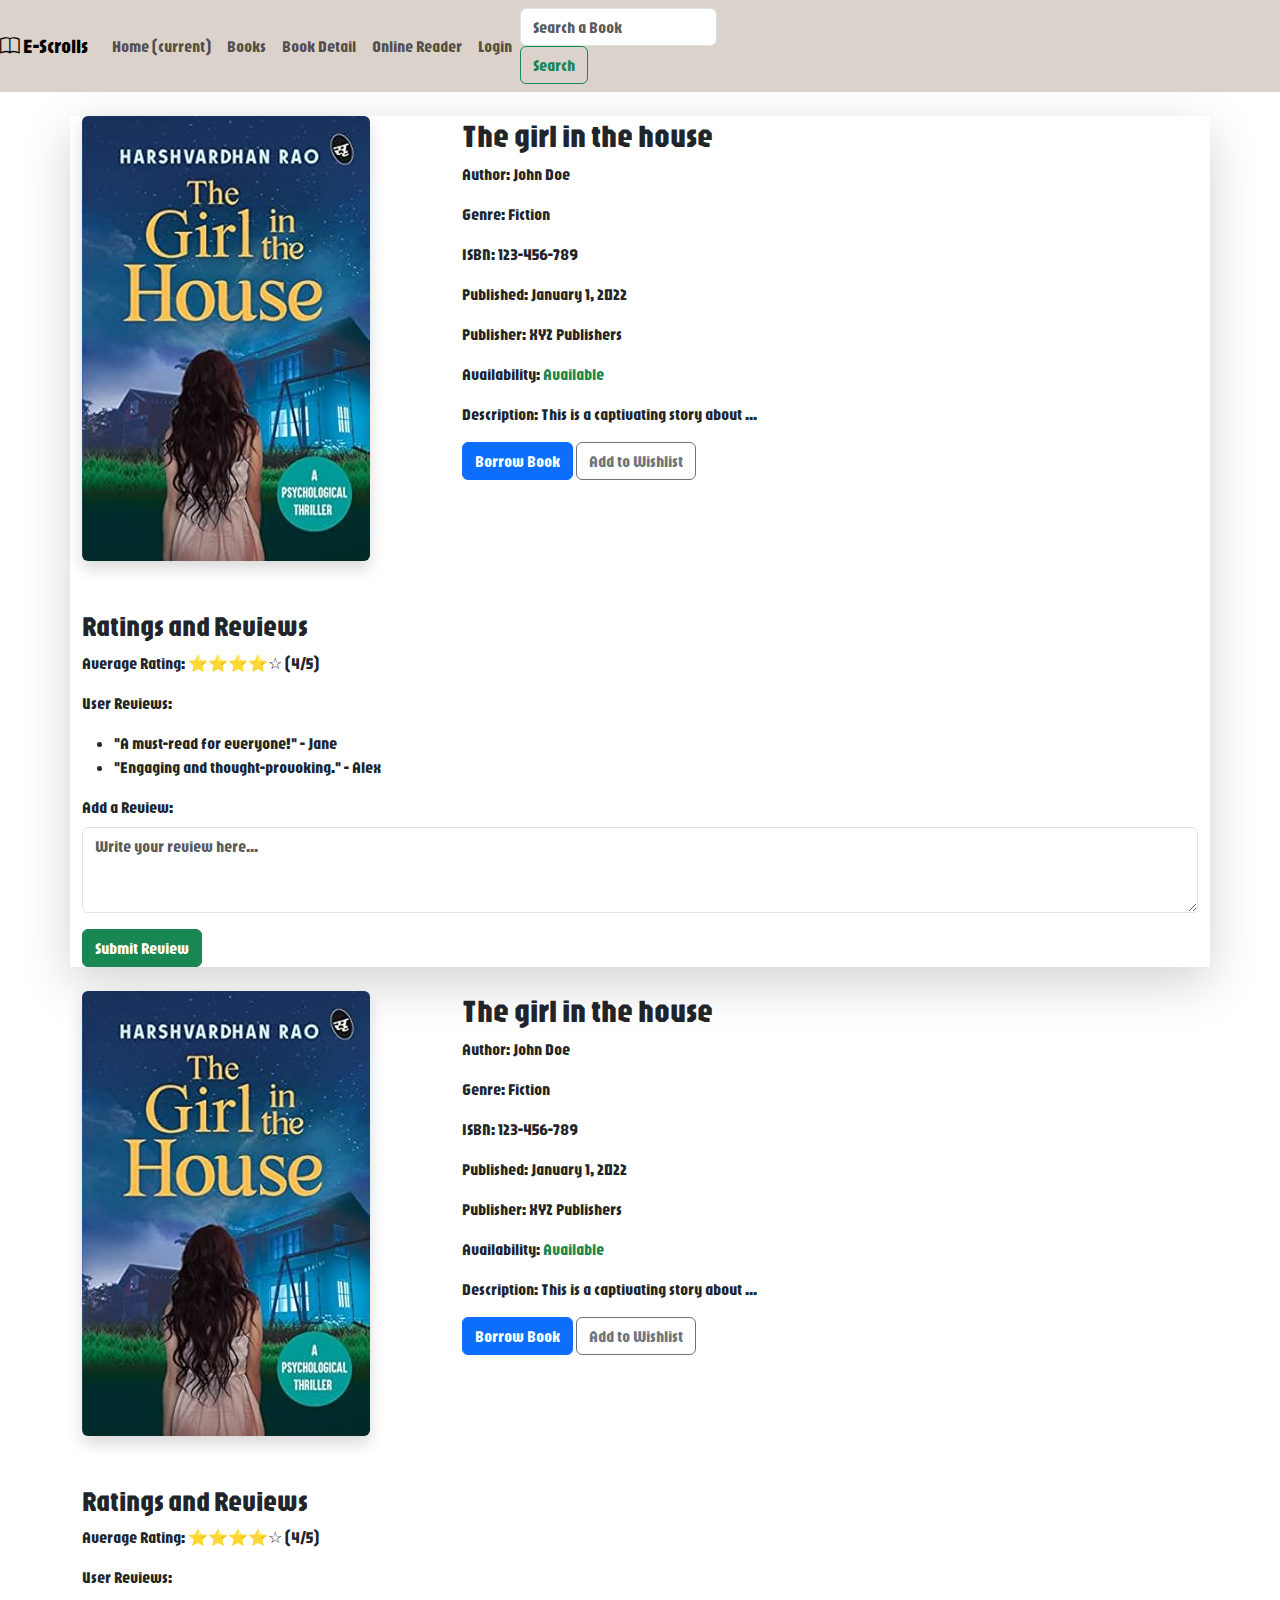
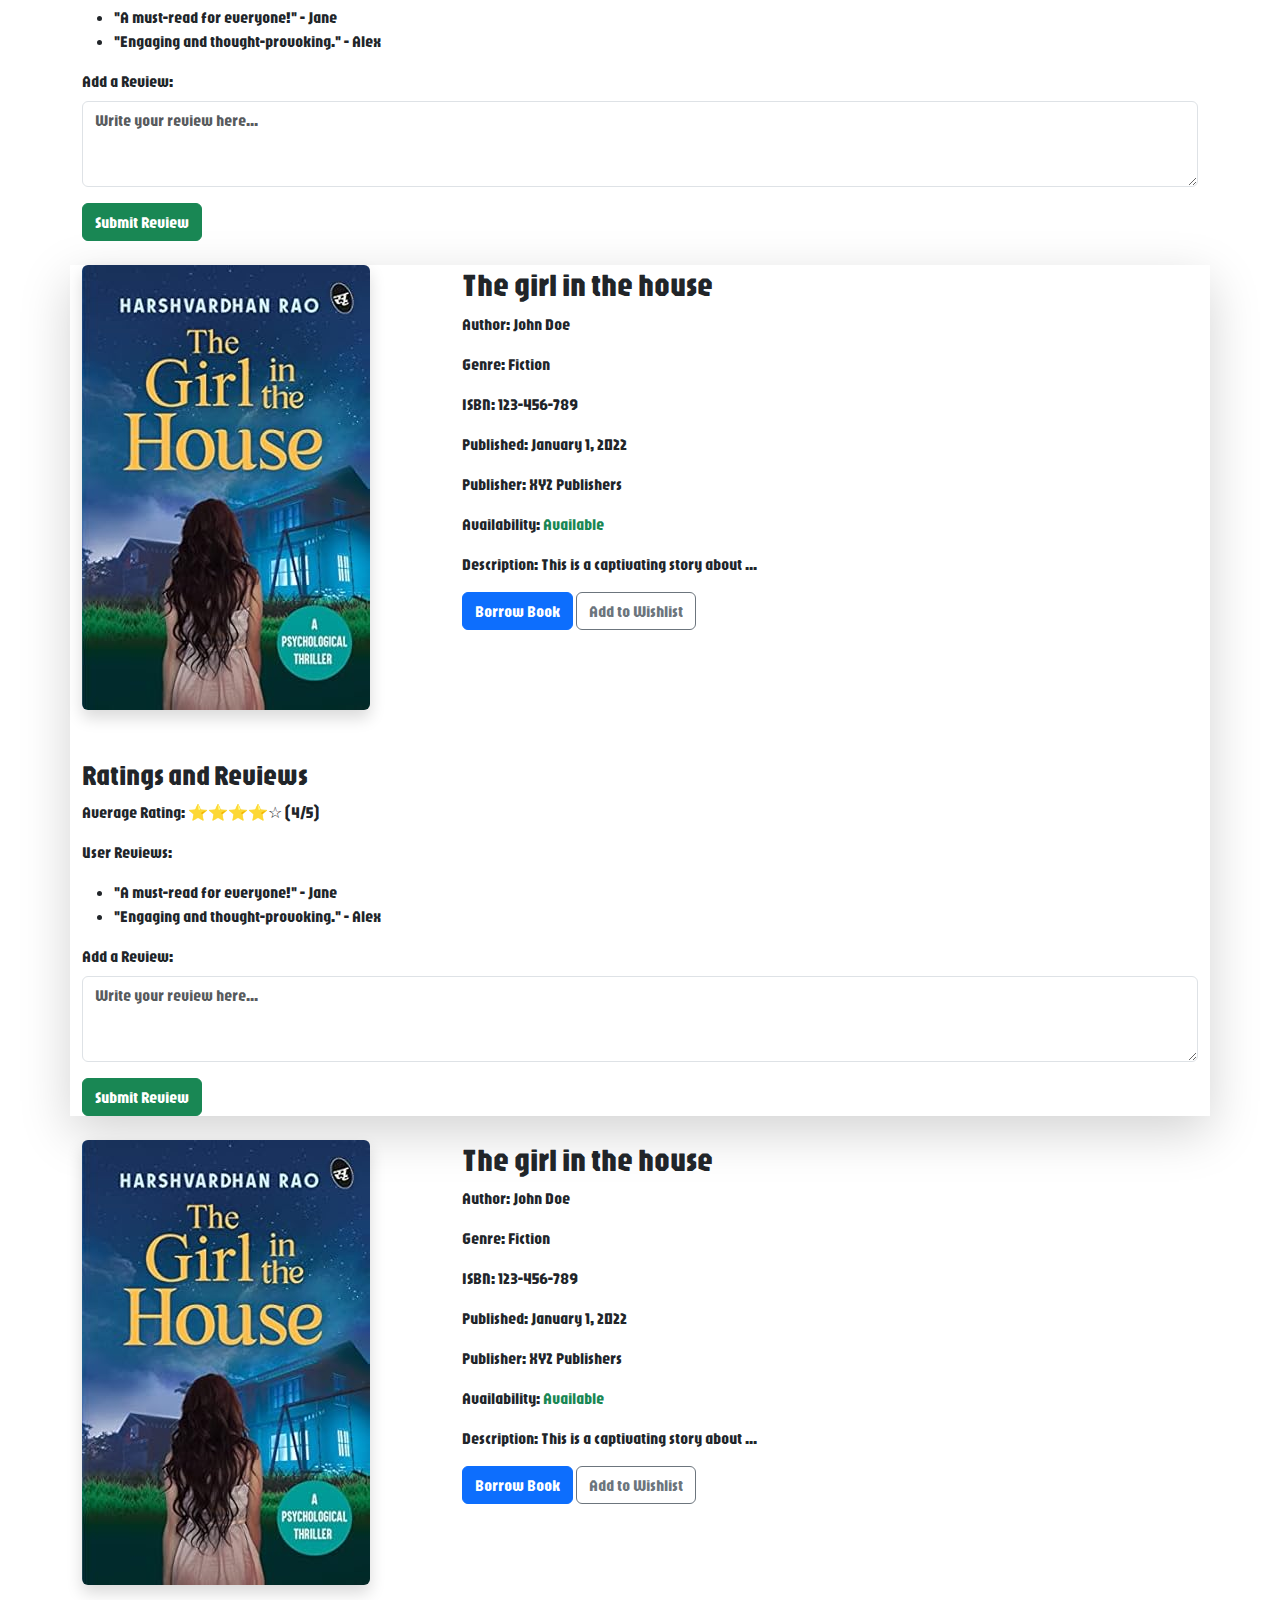
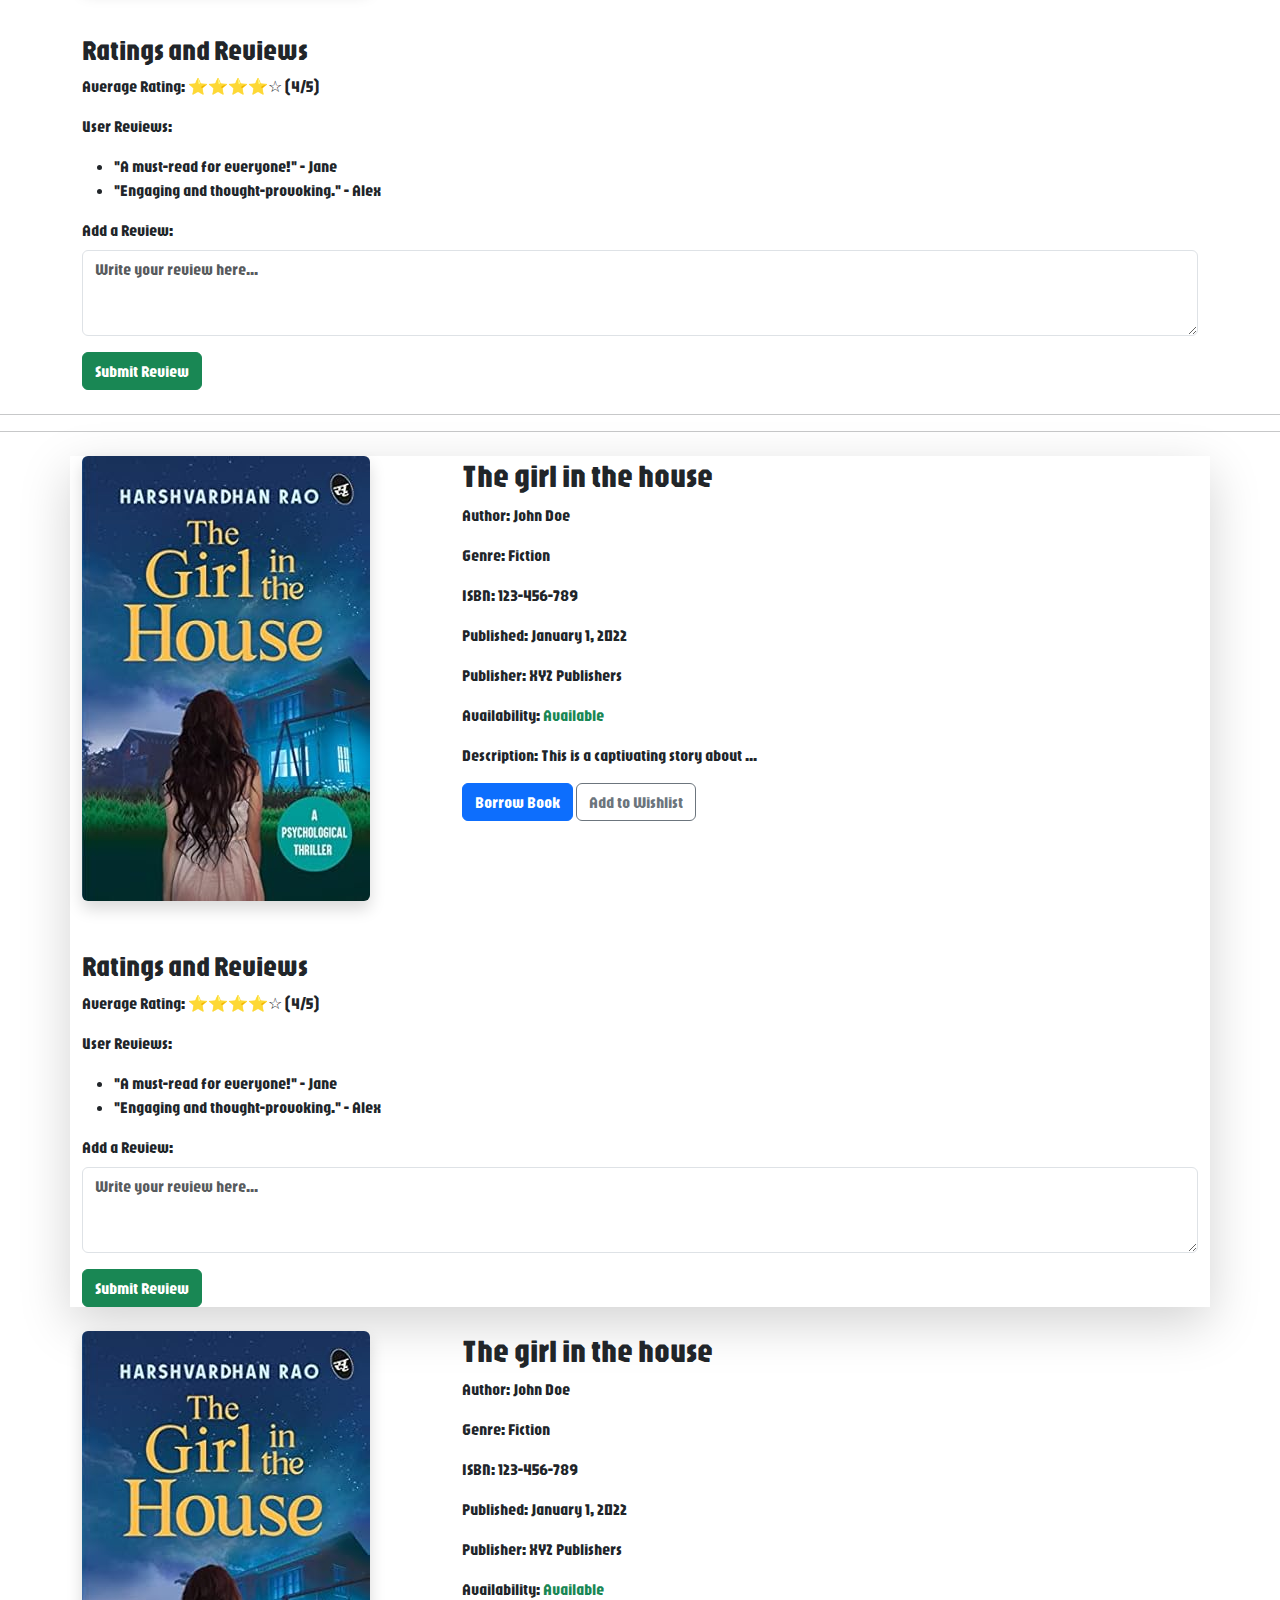
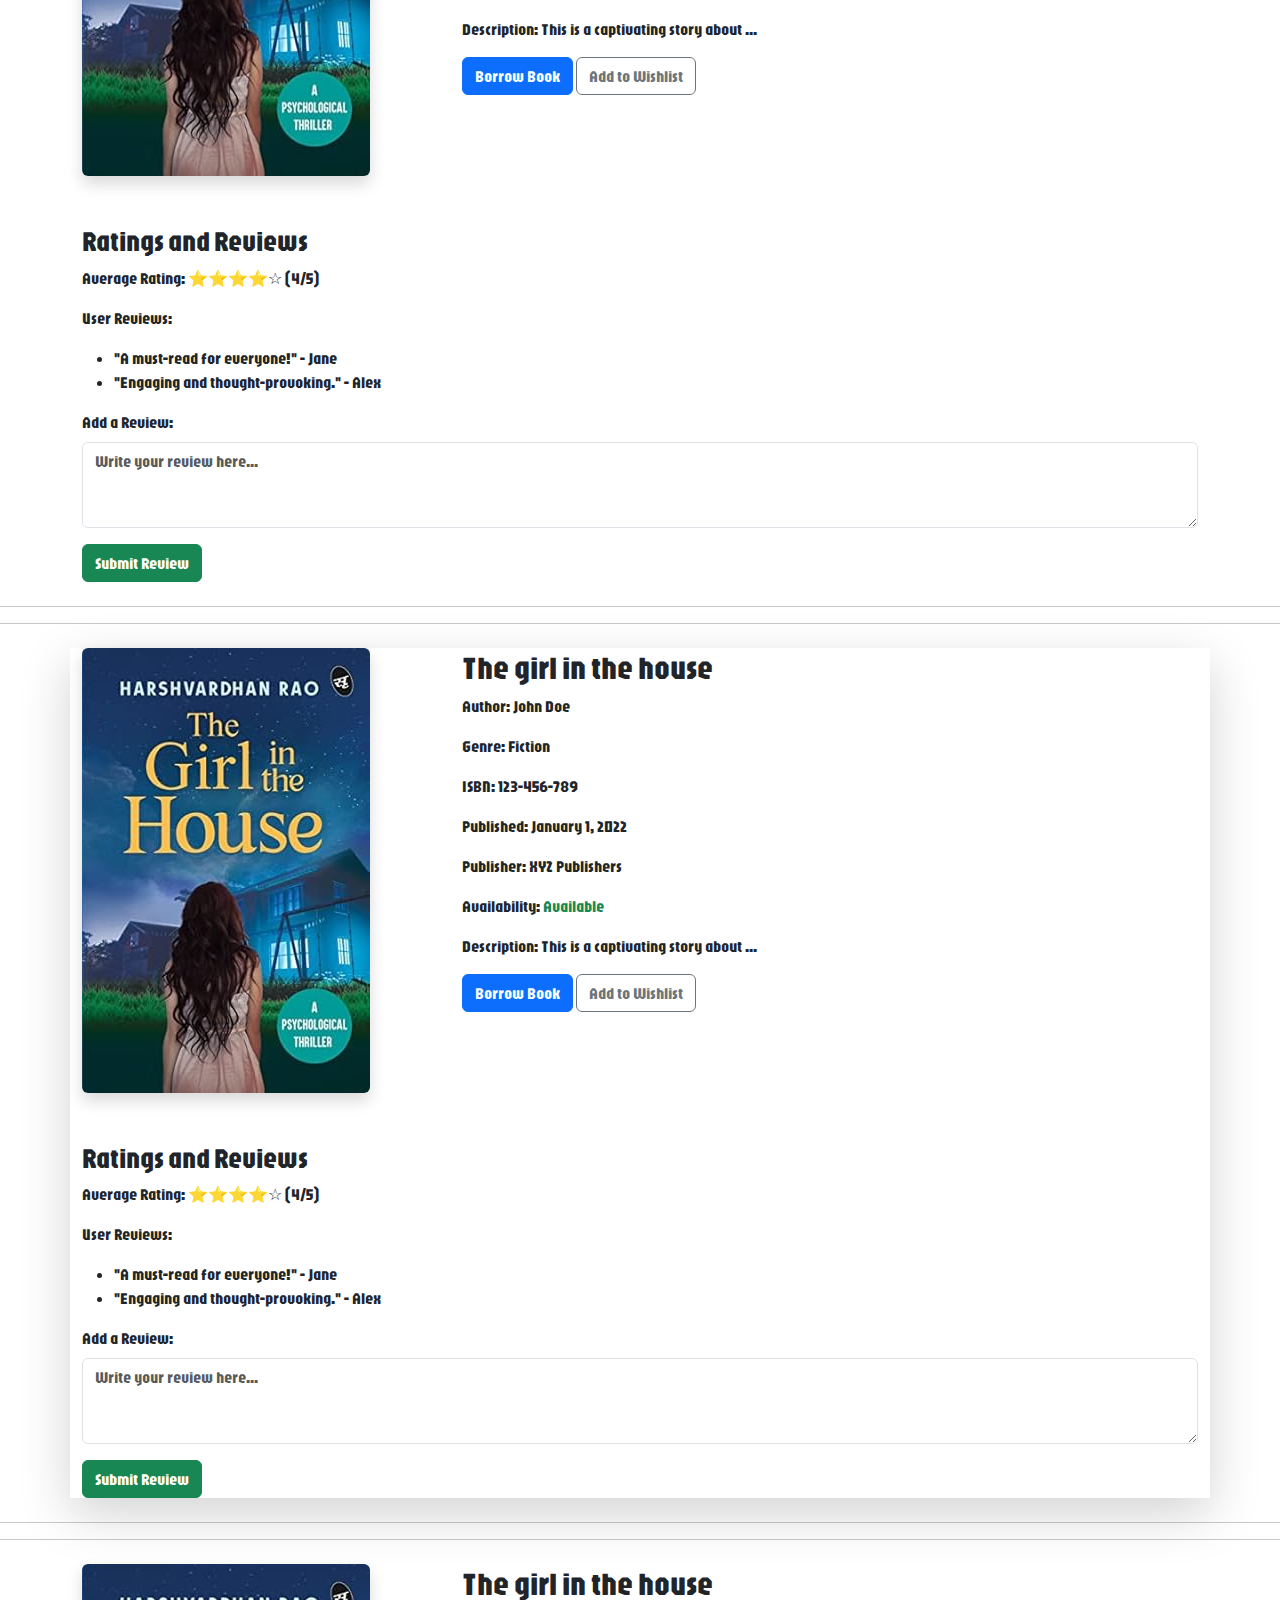
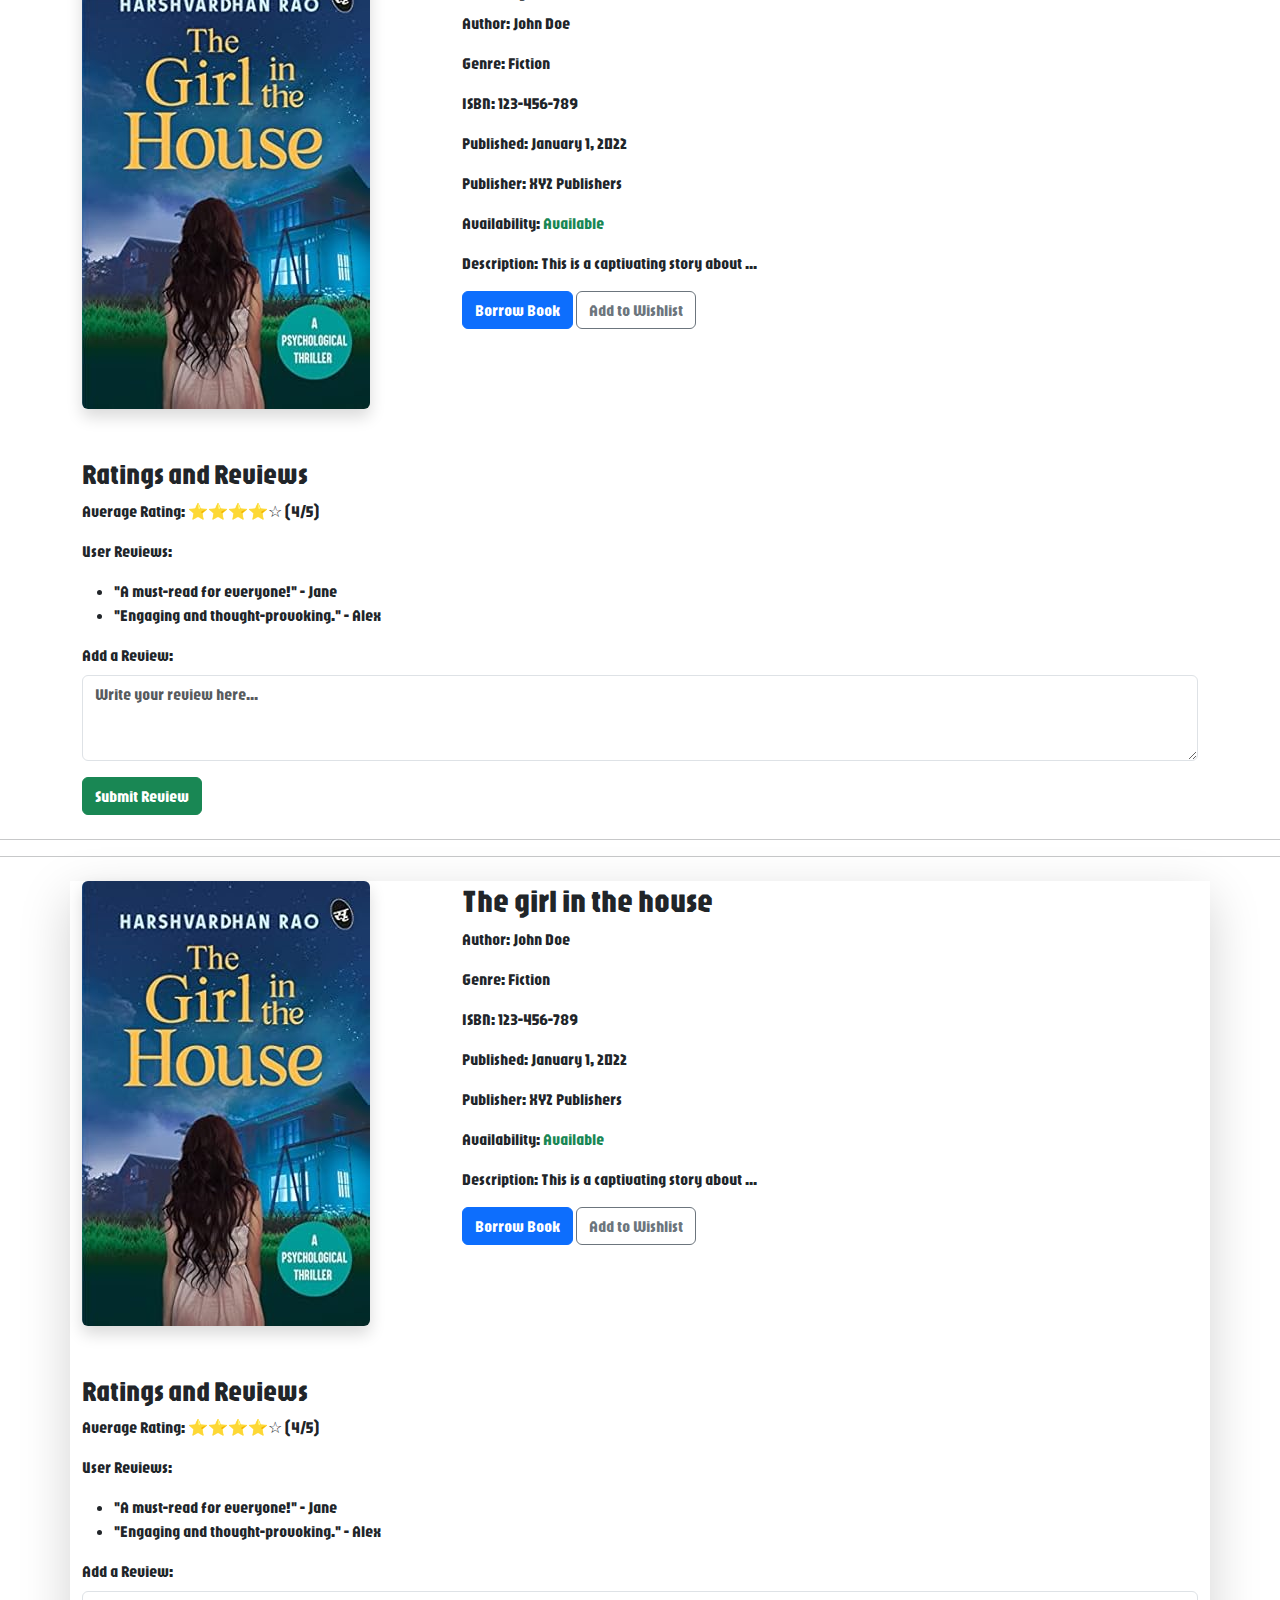
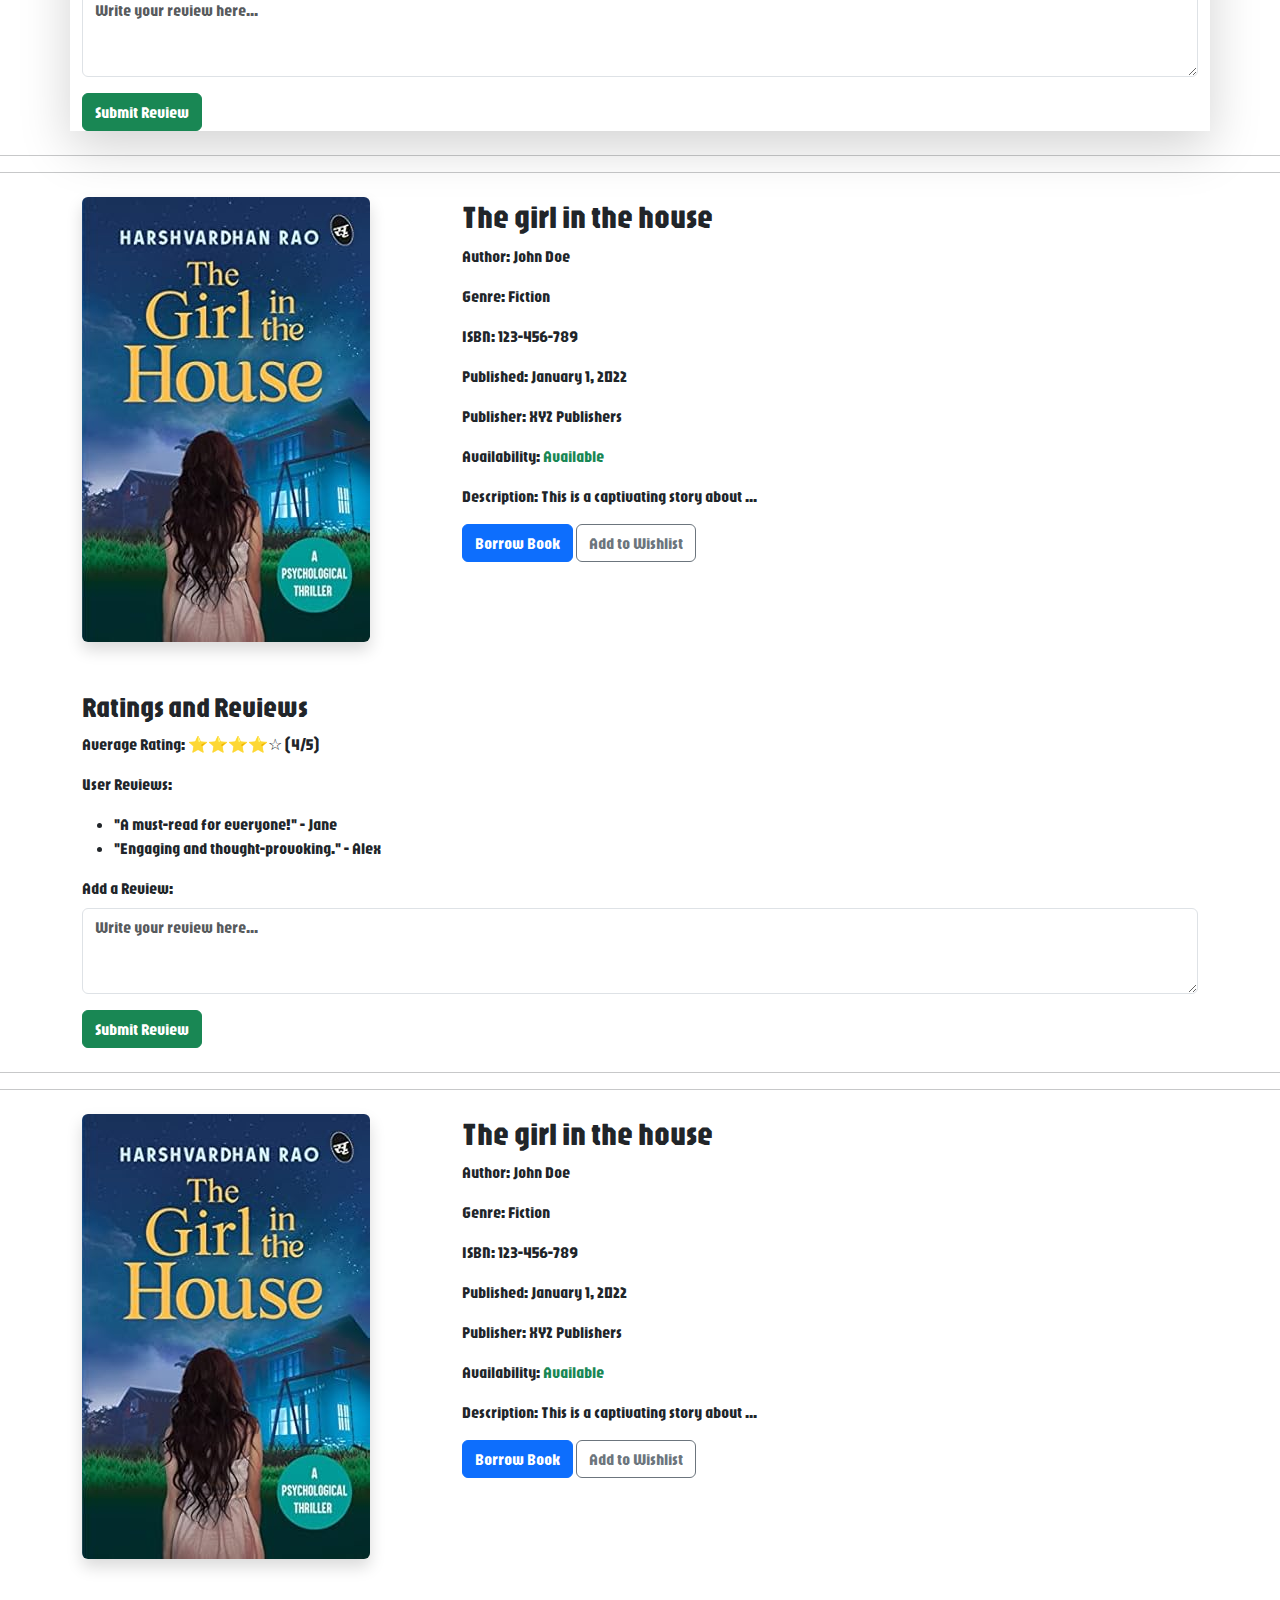
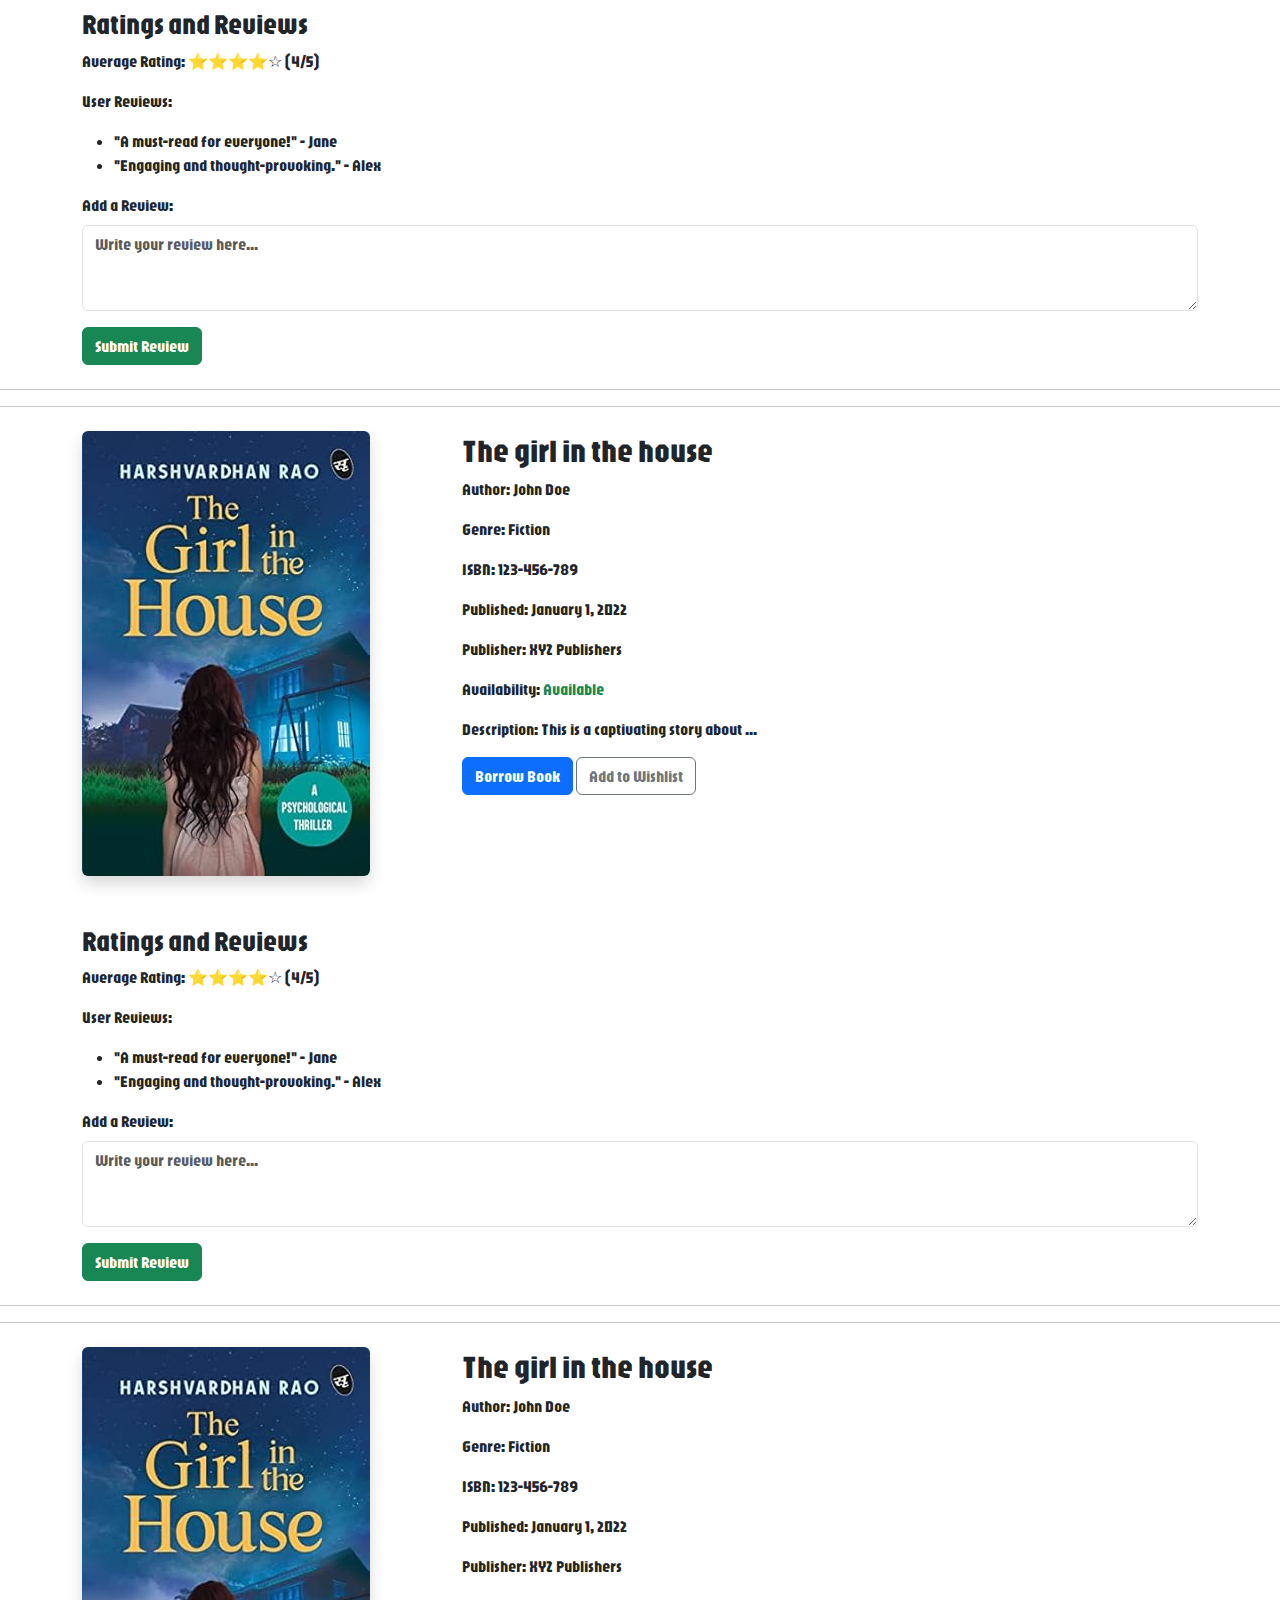
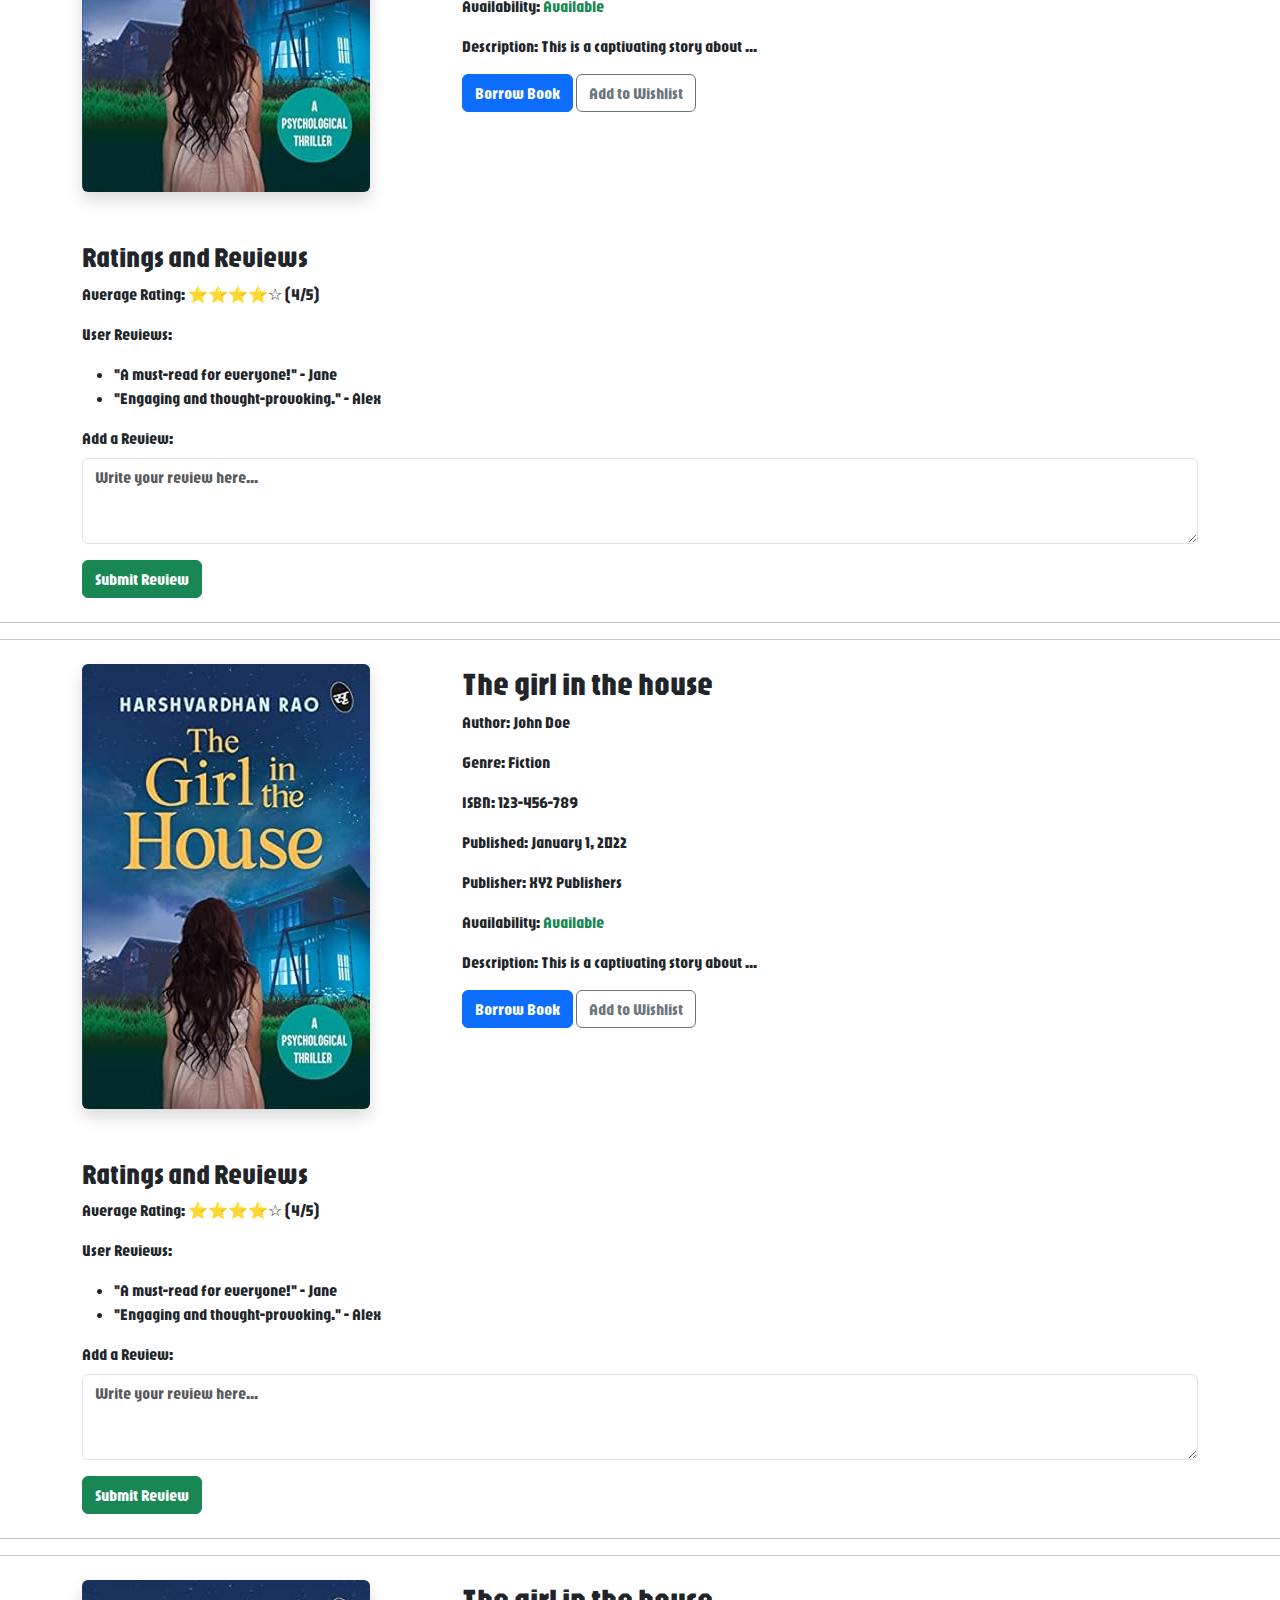
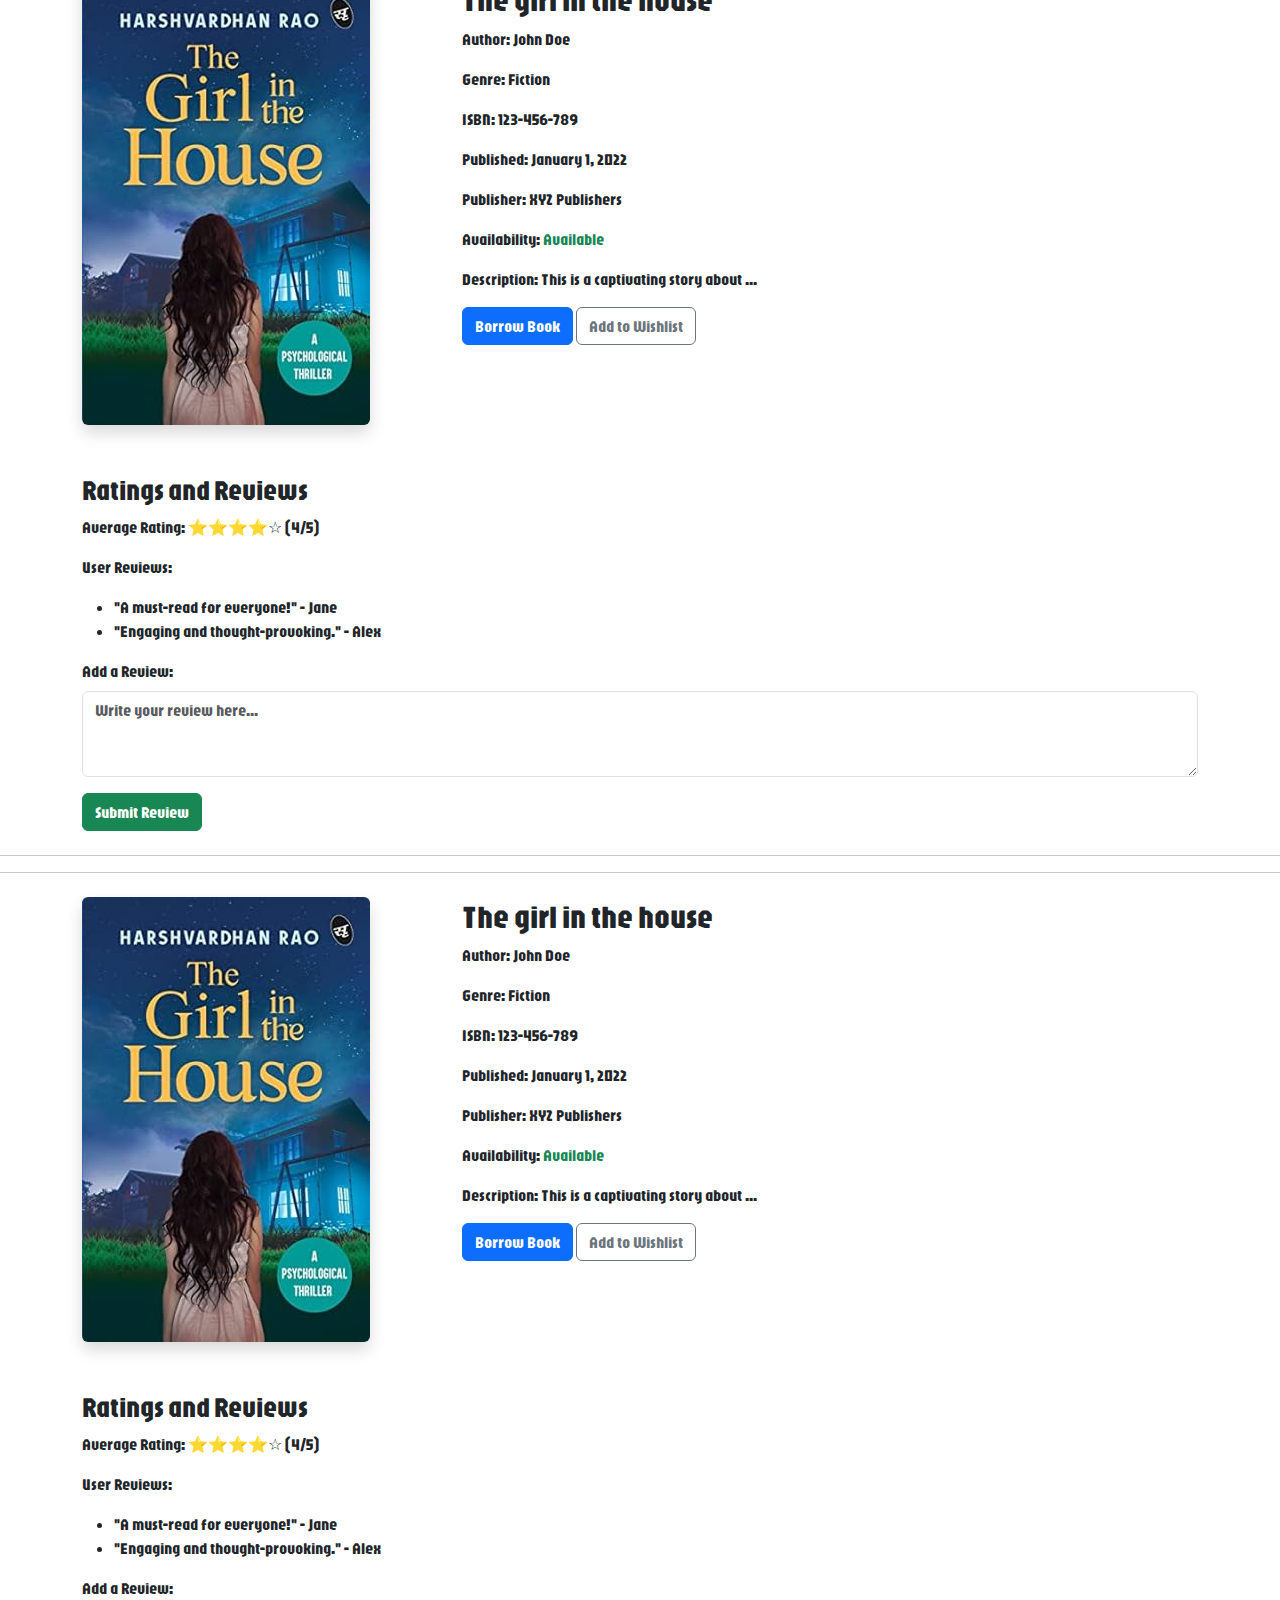
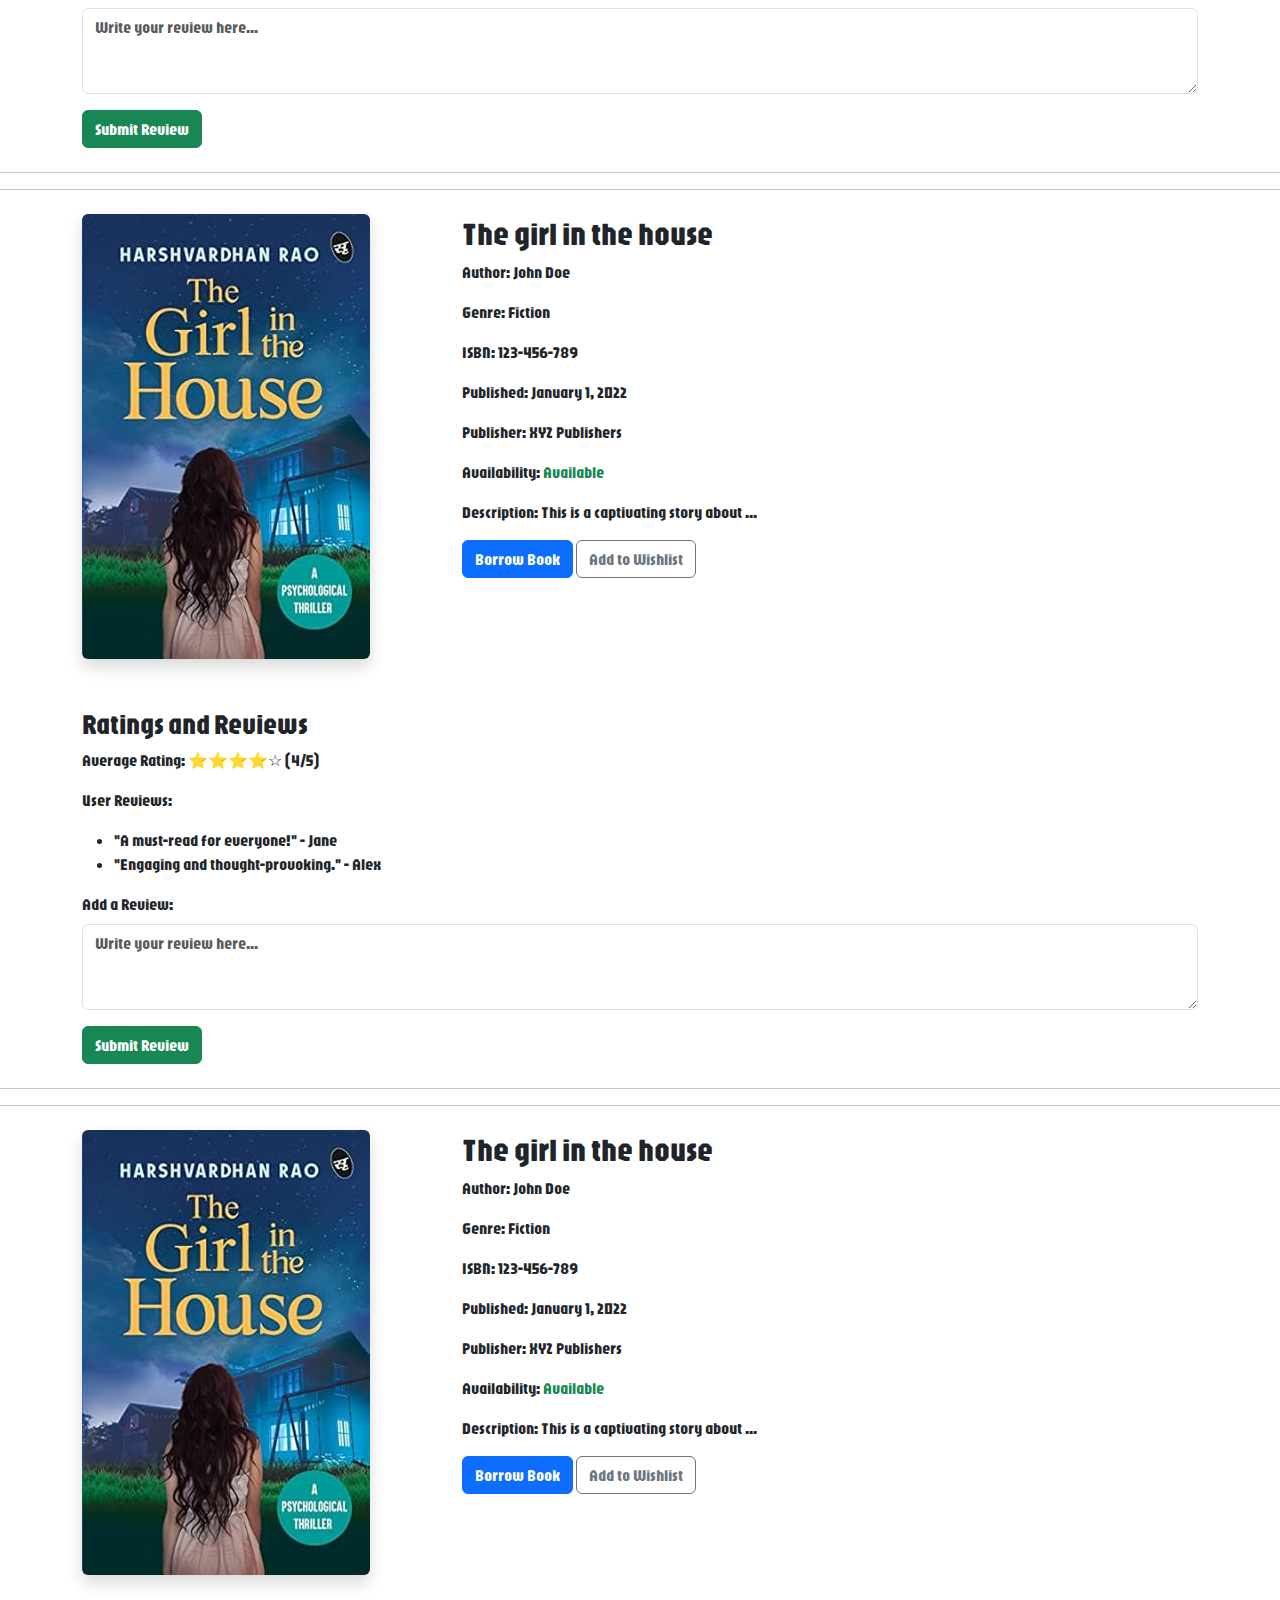
==== bookdetail.html @ 7dae3afc "Add project" ====
<!doctype html>
<html lang="en">

<head>
  <!-- Required meta tags -->
  <meta charset="utf-8">
  <meta name="viewport" content="width=device-width, initial-scale=1, shrink-to-fit=no">

  <!-- Bootstrap CSS -->
  <link href="https://cdn.jsdelivr.net/npm/bootstrap@5.3.3/dist/css/bootstrap.min.css" rel="stylesheet"
    integrity="sha384-QWTKZyjpPEjISv5WaRU9OFeRpok6YctnYmDr5pNlyT2bRjXh0JMhjY6hW+ALEwIH" crossorigin="anonymous">
  <link rel="stylesheet" href="https://cdn.jsdelivr.net/npm/bootstrap@4.1.3/dist/css/bootstrap.min.css"
    integrity="sha384-MCw98/SFnGE8fJT3GXwEOngsV7Zt27NXFoaoApmYm81iuXoPkFOJwJ8ERdknLPMO" crossorigin="anonymous">
  <link rel="stylesheet" href="https://cdn.jsdelivr.net/npm/bootstrap-icons@1.11.3/font/bootstrap-icons.min.css">
  <link rel="stylesheet" href="https://cdnjs.cloudflare.com/ajax/libs/animate.css/4.1.1/animate.min.css" />
  <link rel="stylesheet" href="style.css">

  <link href="https://unpkg.com/aos@2.3.1/dist/aos.css" rel="stylesheet">

  <title>E-Scrolls</title>
  <link rel="icon" type="image/x-icon" href="images/logo.png">
</head>
<style>

</style>

<body>

  <!-- navbar start -->

  <nav class="navbar navbar-expand-lg navbar-light bgclr">
    <a class="navbar-brand animate__animated animate__pulse animate__infinite	infinite" href="index.html"><i
        class="bi bi-book"></i> E-Scrolls</a>
    <button class="navbar-toggler" type="button" data-toggle="collapse" data-target="#navbarSupportedContent"
      aria-controls="navbarSupportedContent" aria-expanded="false" aria-label="Toggle navigation">
      <span class="navbar-toggler-icon"></span>
    </button>

    <div class="collapse navbar-collapse" id="navbarSupportedContent">
      <ul class="navbar-nav mr-auto">
        <li class="nav-item active">
          <a class="nav-link" href="index.html">Home <span class="sr-only">(current)</span></a>
        </li>
        <li class="nav-item">
          <a class="nav-link" href="books.html">Books </a>
        </li>
        <li class="nav-item">
          <a class="nav-link" href="bookdetail.html">Book Detail </a>
        </li>
        <li class="nav-item">
          <a class="nav-link" href="onlinereader.html">Online Reader </a>
        </li>

        <li class="nav-item">
          <a class="nav-link" href="login.html">Login </a>

        </li>


      </ul>
      <form class="form-inline my-2 my-lg-0">
        <input class="form-control mr-sm-2" type="search" placeholder="Search a Book" aria-label="Search">
        <button class="btn btn-outline-success my-2 my-sm-0" type="submit">Search</button>
      </form>
    </div>
  </nav>

  <!-- navbar end -->

    <!-- Book Details Section -->
    <div class="container my-4 shadow-lg">
        <div class="row">
            <!-- Book Cover -->
            <div class="col-md-4">
                <img src="images/book1.jpg" class="img-fluid rounded shadow" alt="Book Cover">
            </div>
            <!-- Book Information -->
            <div class="col-md-8">
                <h2>The girl in the house</h2>
                <p><strong>Author:</strong> John Doe</p>
                <p><strong>Genre:</strong> Fiction</p>
                <p><strong>ISBN:</strong> 123-456-789</p>
                <p><strong>Published:</strong> January 1, 2022</p>
                <p><strong>Publisher:</strong> XYZ Publishers</p>
                <p><strong>Availability:</strong> <span class="text-success">Available</span></p>
                <p><strong>Description:</strong> This is a captivating story about ...</p>

                <!-- Borrow Button -->
                <button class="btn btn-primary">Borrow Book</button>
                <!-- Wishlist Button -->
                <button class="btn btn-outline-secondary">Add to Wishlist</button>
            </div>
        </div>

        <!-- Ratings and Reviews -->
        <div class="mt-5">
            <h3>Ratings and Reviews</h3>
            <div>
                <p><strong>Average Rating:</strong> ⭐⭐⭐⭐☆ (4/5)</p>
                <p><strong>User Reviews:</strong></p>
                <ul>
                    <li>"A must-read for everyone!" - Jane</li>
                    <li>"Engaging and thought-provoking." - Alex</li>
                </ul>
                <!-- Add Review -->
                <form class="mt-3">
                    <div class="mb-3">
                        <label for="review" class="form-label">Add a Review:</label>
                        <textarea class="form-control" id="review" rows="3"
                            placeholder="Write your review here..."></textarea>
                    </div>
                    <button type="submit" class="btn btn-success">Submit Review</button>
                </form>
            </div>
        </div>


    </div>

    
    <!-- Book Details Section -->
    <div class="container my-4">
        <div class="row">
            <!-- Book Cover -->
            <div class="col-md-4">
                <img src="images/book1.jpg" class="img-fluid rounded shadow" alt="Book Cover">
            </div>
            <!-- Book Information -->
            <div class="col-md-8">
                <h2>The girl in the house</h2>
                <p><strong>Author:</strong> John Doe</p>
                <p><strong>Genre:</strong> Fiction</p>
                <p><strong>ISBN:</strong> 123-456-789</p>
                <p><strong>Published:</strong> January 1, 2022</p>
                <p><strong>Publisher:</strong> XYZ Publishers</p>
                <p><strong>Availability:</strong> <span class="text-success">Available</span></p>
                <p><strong>Description:</strong> This is a captivating story about ...</p>

                <!-- Borrow Button -->
                <button class="btn btn-primary">Borrow Book</button>
                <!-- Wishlist Button -->
                <button class="btn btn-outline-secondary">Add to Wishlist</button>
            </div>
        </div>

        <!-- Ratings and Reviews -->
        <div class="mt-5">
            <h3>Ratings and Reviews</h3>
            <div>
                <p><strong>Average Rating:</strong> ⭐⭐⭐⭐☆ (4/5)</p>
                <p><strong>User Reviews:</strong></p>
                <ul>
                    <li>"A must-read for everyone!" - Jane</li>
                    <li>"Engaging and thought-provoking." - Alex</li>
                </ul>
                <!-- Add Review -->
                <form class="mt-3">
                    <div class="mb-3">
                        <label for="review" class="form-label">Add a Review:</label>
                        <textarea class="form-control" id="review" rows="3"
                            placeholder="Write your review here..."></textarea>
                    </div>
                    <button type="submit" class="btn btn-success">Submit Review</button>
                </form>
            </div>
        </div>


    </div>

  
    <!-- Book Details Section -->
    <div class="container my-4 shadow-lg">
        <div class="row">
            <!-- Book Cover -->
            <div class="col-md-4">
                <img src="images/book1.jpg" class="img-fluid rounded shadow" alt="Book Cover">
            </div>
            <!-- Book Information -->
            <div class="col-md-8">
                <h2>The girl in the house</h2>
                <p><strong>Author:</strong> John Doe</p>
                <p><strong>Genre:</strong> Fiction</p>
                <p><strong>ISBN:</strong> 123-456-789</p>
                <p><strong>Published:</strong> January 1, 2022</p>
                <p><strong>Publisher:</strong> XYZ Publishers</p>
                <p><strong>Availability:</strong> <span class="text-success">Available</span></p>
                <p><strong>Description:</strong> This is a captivating story about ...</p>

                <!-- Borrow Button -->
                <button class="btn btn-primary">Borrow Book</button>
                <!-- Wishlist Button -->
                <button class="btn btn-outline-secondary">Add to Wishlist</button>
            </div>
        </div>

        <!-- Ratings and Reviews -->
        <div class="mt-5">
            <h3>Ratings and Reviews</h3>
            <div>
                <p><strong>Average Rating:</strong> ⭐⭐⭐⭐☆ (4/5)</p>
                <p><strong>User Reviews:</strong></p>
                <ul>
                    <li>"A must-read for everyone!" - Jane</li>
                    <li>"Engaging and thought-provoking." - Alex</li>
                </ul>
                <!-- Add Review -->
                <form class="mt-3">
                    <div class="mb-3">
                        <label for="review" class="form-label">Add a Review:</label>
                        <textarea class="form-control" id="review" rows="3"
                            placeholder="Write your review here..."></textarea>
                    </div>
                    <button type="submit" class="btn btn-success">Submit Review</button>
                </form>
            </div>
        </div>


    </div>

 
    <!-- Book Details Section -->
    <div class="container my-4">
        <div class="row">
            <!-- Book Cover -->
            <div class="col-md-4">
                <img src="images/book1.jpg" class="img-fluid rounded shadow" alt="Book Cover">
            </div>
            <!-- Book Information -->
            <div class="col-md-8">
                <h2>The girl in the house</h2>
                <p><strong>Author:</strong> John Doe</p>
                <p><strong>Genre:</strong> Fiction</p>
                <p><strong>ISBN:</strong> 123-456-789</p>
                <p><strong>Published:</strong> January 1, 2022</p>
                <p><strong>Publisher:</strong> XYZ Publishers</p>
                <p><strong>Availability:</strong> <span class="text-success">Available</span></p>
                <p><strong>Description:</strong> This is a captivating story about ...</p>

                <!-- Borrow Button -->
                <button class="btn btn-primary">Borrow Book</button>
                <!-- Wishlist Button -->
                <button class="btn btn-outline-secondary">Add to Wishlist</button>
            </div>
        </div>

        <!-- Ratings and Reviews -->
        <div class="mt-5">
            <h3>Ratings and Reviews</h3>
            <div>
                <p><strong>Average Rating:</strong> ⭐⭐⭐⭐☆ (4/5)</p>
                <p><strong>User Reviews:</strong></p>
                <ul>
                    <li>"A must-read for everyone!" - Jane</li>
                    <li>"Engaging and thought-provoking." - Alex</li>
                </ul>
                <!-- Add Review -->
                <form class="mt-3">
                    <div class="mb-3">
                        <label for="review" class="form-label">Add a Review:</label>
                        <textarea class="form-control" id="review" rows="3"
                            placeholder="Write your review here..."></textarea>
                    </div>
                    <button type="submit" class="btn btn-success">Submit Review</button>
                </form>
            </div>
        </div>


    </div>

    <hr><hr>
    <!-- Book Details Section -->
    <div class="container my-4 shadow-lg">
        <div class="row">
            <!-- Book Cover -->
            <div class="col-md-4">
                <img src="images/book1.jpg" class="img-fluid rounded shadow" alt="Book Cover">
            </div>
            <!-- Book Information -->
            <div class="col-md-8">
                <h2>The girl in the house</h2>
                <p><strong>Author:</strong> John Doe</p>
                <p><strong>Genre:</strong> Fiction</p>
                <p><strong>ISBN:</strong> 123-456-789</p>
                <p><strong>Published:</strong> January 1, 2022</p>
                <p><strong>Publisher:</strong> XYZ Publishers</p>
                <p><strong>Availability:</strong> <span class="text-success">Available</span></p>
                <p><strong>Description:</strong> This is a captivating story about ...</p>

                <!-- Borrow Button -->
                <button class="btn btn-primary">Borrow Book</button>
                <!-- Wishlist Button -->
                <button class="btn btn-outline-secondary">Add to Wishlist</button>
            </div>
        </div>

        <!-- Ratings and Reviews -->
        <div class="mt-5">
            <h3>Ratings and Reviews</h3>
            <div>
                <p><strong>Average Rating:</strong> ⭐⭐⭐⭐☆ (4/5)</p>
                <p><strong>User Reviews:</strong></p>
                <ul>
                    <li>"A must-read for everyone!" - Jane</li>
                    <li>"Engaging and thought-provoking." - Alex</li>
                </ul>
                <!-- Add Review -->
                <form class="mt-3">
                    <div class="mb-3">
                        <label for="review" class="form-label">Add a Review:</label>
                        <textarea class="form-control" id="review" rows="3"
                            placeholder="Write your review here..."></textarea>
                    </div>
                    <button type="submit" class="btn btn-success">Submit Review</button>
                </form>
            </div>
        </div>


    </div>

    
    <!-- Book Details Section -->
    <div class="container my-4">
        <div class="row">
            <!-- Book Cover -->
            <div class="col-md-4">
                <img src="images/book1.jpg" class="img-fluid rounded shadow" alt="Book Cover">
            </div>
            <!-- Book Information -->
            <div class="col-md-8">
                <h2>The girl in the house</h2>
                <p><strong>Author:</strong> John Doe</p>
                <p><strong>Genre:</strong> Fiction</p>
                <p><strong>ISBN:</strong> 123-456-789</p>
                <p><strong>Published:</strong> January 1, 2022</p>
                <p><strong>Publisher:</strong> XYZ Publishers</p>
                <p><strong>Availability:</strong> <span class="text-success">Available</span></p>
                <p><strong>Description:</strong> This is a captivating story about ...</p>

                <!-- Borrow Button -->
                <button class="btn btn-primary">Borrow Book</button>
                <!-- Wishlist Button -->
                <button class="btn btn-outline-secondary">Add to Wishlist</button>
            </div>
        </div>

        <!-- Ratings and Reviews -->
        <div class="mt-5">
            <h3>Ratings and Reviews</h3>
            <div>
                <p><strong>Average Rating:</strong> ⭐⭐⭐⭐☆ (4/5)</p>
                <p><strong>User Reviews:</strong></p>
                <ul>
                    <li>"A must-read for everyone!" - Jane</li>
                    <li>"Engaging and thought-provoking." - Alex</li>
                </ul>
                <!-- Add Review -->
                <form class="mt-3">
                    <div class="mb-3">
                        <label for="review" class="form-label">Add a Review:</label>
                        <textarea class="form-control" id="review" rows="3"
                            placeholder="Write your review here..."></textarea>
                    </div>
                    <button type="submit" class="btn btn-success">Submit Review</button>
                </form>
            </div>
        </div>


    </div>

    <hr><hr>
    <!-- Book Details Section -->
    <div class="container my-4 shadow-lg">
        <div class="row">
            <!-- Book Cover -->
            <div class="col-md-4">
                <img src="images/book1.jpg" class="img-fluid rounded shadow" alt="Book Cover">
            </div>
            <!-- Book Information -->
            <div class="col-md-8">
                <h2>The girl in the house</h2>
                <p><strong>Author:</strong> John Doe</p>
                <p><strong>Genre:</strong> Fiction</p>
                <p><strong>ISBN:</strong> 123-456-789</p>
                <p><strong>Published:</strong> January 1, 2022</p>
                <p><strong>Publisher:</strong> XYZ Publishers</p>
                <p><strong>Availability:</strong> <span class="text-success">Available</span></p>
                <p><strong>Description:</strong> This is a captivating story about ...</p>

                <!-- Borrow Button -->
                <button class="btn btn-primary">Borrow Book</button>
                <!-- Wishlist Button -->
                <button class="btn btn-outline-secondary">Add to Wishlist</button>
            </div>
        </div>

        <!-- Ratings and Reviews -->
        <div class="mt-5">
            <h3>Ratings and Reviews</h3>
            <div>
                <p><strong>Average Rating:</strong> ⭐⭐⭐⭐☆ (4/5)</p>
                <p><strong>User Reviews:</strong></p>
                <ul>
                    <li>"A must-read for everyone!" - Jane</li>
                    <li>"Engaging and thought-provoking." - Alex</li>
                </ul>
                <!-- Add Review -->
                <form class="mt-3">
                    <div class="mb-3">
                        <label for="review" class="form-label">Add a Review:</label>
                        <textarea class="form-control" id="review" rows="3"
                            placeholder="Write your review here..."></textarea>
                    </div>
                    <button type="submit" class="btn btn-success">Submit Review</button>
                </form>
            </div>
        </div>


    </div>

    <hr><hr>
    <!-- Book Details Section -->
    <div class="container my-4">
        <div class="row">
            <!-- Book Cover -->
            <div class="col-md-4">
                <img src="images/book1.jpg" class="img-fluid rounded shadow" alt="Book Cover">
            </div>
            <!-- Book Information -->
            <div class="col-md-8">
                <h2>The girl in the house</h2>
                <p><strong>Author:</strong> John Doe</p>
                <p><strong>Genre:</strong> Fiction</p>
                <p><strong>ISBN:</strong> 123-456-789</p>
                <p><strong>Published:</strong> January 1, 2022</p>
                <p><strong>Publisher:</strong> XYZ Publishers</p>
                <p><strong>Availability:</strong> <span class="text-success">Available</span></p>
                <p><strong>Description:</strong> This is a captivating story about ...</p>

                <!-- Borrow Button -->
                <button class="btn btn-primary">Borrow Book</button>
                <!-- Wishlist Button -->
                <button class="btn btn-outline-secondary">Add to Wishlist</button>
            </div>
        </div>

        <!-- Ratings and Reviews -->
        <div class="mt-5">
            <h3>Ratings and Reviews</h3>
            <div>
                <p><strong>Average Rating:</strong> ⭐⭐⭐⭐☆ (4/5)</p>
                <p><strong>User Reviews:</strong></p>
                <ul>
                    <li>"A must-read for everyone!" - Jane</li>
                    <li>"Engaging and thought-provoking." - Alex</li>
                </ul>
                <!-- Add Review -->
                <form class="mt-3">
                    <div class="mb-3">
                        <label for="review" class="form-label">Add a Review:</label>
                        <textarea class="form-control" id="review" rows="3"
                            placeholder="Write your review here..."></textarea>
                    </div>
                    <button type="submit" class="btn btn-success">Submit Review</button>
                </form>
            </div>
        </div>


    </div>

    <hr><hr>
    <!-- Book Details Section -->
    <div class="container my-4 shadow-lg">
        <div class="row">
            <!-- Book Cover -->
            <div class="col-md-4">
                <img src="images/book1.jpg" class="img-fluid rounded shadow" alt="Book Cover">
            </div>
            <!-- Book Information -->
            <div class="col-md-8">
                <h2>The girl in the house</h2>
                <p><strong>Author:</strong> John Doe</p>
                <p><strong>Genre:</strong> Fiction</p>
                <p><strong>ISBN:</strong> 123-456-789</p>
                <p><strong>Published:</strong> January 1, 2022</p>
                <p><strong>Publisher:</strong> XYZ Publishers</p>
                <p><strong>Availability:</strong> <span class="text-success">Available</span></p>
                <p><strong>Description:</strong> This is a captivating story about ...</p>

                <!-- Borrow Button -->
                <button class="btn btn-primary">Borrow Book</button>
                <!-- Wishlist Button -->
                <button class="btn btn-outline-secondary">Add to Wishlist</button>
            </div>
        </div>

        <!-- Ratings and Reviews -->
        <div class="mt-5">
            <h3>Ratings and Reviews</h3>
            <div>
                <p><strong>Average Rating:</strong> ⭐⭐⭐⭐☆ (4/5)</p>
                <p><strong>User Reviews:</strong></p>
                <ul>
                    <li>"A must-read for everyone!" - Jane</li>
                    <li>"Engaging and thought-provoking." - Alex</li>
                </ul>
                <!-- Add Review -->
                <form class="mt-3">
                    <div class="mb-3">
                        <label for="review" class="form-label">Add a Review:</label>
                        <textarea class="form-control" id="review" rows="3"
                            placeholder="Write your review here..."></textarea>
                    </div>
                    <button type="submit" class="btn btn-success">Submit Review</button>
                </form>
            </div>
        </div>


    </div>

    <hr><hr>
    <!-- Book Details Section -->
    <div class="container my-4">
        <div class="row">
            <!-- Book Cover -->
            <div class="col-md-4">
                <img src="images/book1.jpg" class="img-fluid rounded shadow" alt="Book Cover">
            </div>
            <!-- Book Information -->
            <div class="col-md-8">
                <h2>The girl in the house</h2>
                <p><strong>Author:</strong> John Doe</p>
                <p><strong>Genre:</strong> Fiction</p>
                <p><strong>ISBN:</strong> 123-456-789</p>
                <p><strong>Published:</strong> January 1, 2022</p>
                <p><strong>Publisher:</strong> XYZ Publishers</p>
                <p><strong>Availability:</strong> <span class="text-success">Available</span></p>
                <p><strong>Description:</strong> This is a captivating story about ...</p>

                <!-- Borrow Button -->
                <button class="btn btn-primary">Borrow Book</button>
                <!-- Wishlist Button -->
                <button class="btn btn-outline-secondary">Add to Wishlist</button>
            </div>
        </div>

        <!-- Ratings and Reviews -->
        <div class="mt-5">
            <h3>Ratings and Reviews</h3>
            <div>
                <p><strong>Average Rating:</strong> ⭐⭐⭐⭐☆ (4/5)</p>
                <p><strong>User Reviews:</strong></p>
                <ul>
                    <li>"A must-read for everyone!" - Jane</li>
                    <li>"Engaging and thought-provoking." - Alex</li>
                </ul>
                <!-- Add Review -->
                <form class="mt-3">
                    <div class="mb-3">
                        <label for="review" class="form-label">Add a Review:</label>
                        <textarea class="form-control" id="review" rows="3"
                            placeholder="Write your review here..."></textarea>
                    </div>
                    <button type="submit" class="btn btn-success">Submit Review</button>
                </form>
            </div>
        </div>


    </div>

    <hr><hr>
    <!-- Book Details Section -->
    <div class="container my-4">
        <div class="row">
            <!-- Book Cover -->
            <div class="col-md-4">
                <img src="images/book1.jpg" class="img-fluid rounded shadow" alt="Book Cover">
            </div>
            <!-- Book Information -->
            <div class="col-md-8">
                <h2>The girl in the house</h2>
                <p><strong>Author:</strong> John Doe</p>
                <p><strong>Genre:</strong> Fiction</p>
                <p><strong>ISBN:</strong> 123-456-789</p>
                <p><strong>Published:</strong> January 1, 2022</p>
                <p><strong>Publisher:</strong> XYZ Publishers</p>
                <p><strong>Availability:</strong> <span class="text-success">Available</span></p>
                <p><strong>Description:</strong> This is a captivating story about ...</p>

                <!-- Borrow Button -->
                <button class="btn btn-primary">Borrow Book</button>
                <!-- Wishlist Button -->
                <button class="btn btn-outline-secondary">Add to Wishlist</button>
            </div>
        </div>

        <!-- Ratings and Reviews -->
        <div class="mt-5">
            <h3>Ratings and Reviews</h3>
            <div>
                <p><strong>Average Rating:</strong> ⭐⭐⭐⭐☆ (4/5)</p>
                <p><strong>User Reviews:</strong></p>
                <ul>
                    <li>"A must-read for everyone!" - Jane</li>
                    <li>"Engaging and thought-provoking." - Alex</li>
                </ul>
                <!-- Add Review -->
                <form class="mt-3">
                    <div class="mb-3">
                        <label for="review" class="form-label">Add a Review:</label>
                        <textarea class="form-control" id="review" rows="3"
                            placeholder="Write your review here..."></textarea>
                    </div>
                    <button type="submit" class="btn btn-success">Submit Review</button>
                </form>
            </div>
        </div>


    </div>

    <hr><hr>
    <!-- Book Details Section -->
    <div class="container my-4">
        <div class="row">
            <!-- Book Cover -->
            <div class="col-md-4">
                <img src="images/book1.jpg" class="img-fluid rounded shadow" alt="Book Cover">
            </div>
            <!-- Book Information -->
            <div class="col-md-8">
                <h2>The girl in the house</h2>
                <p><strong>Author:</strong> John Doe</p>
                <p><strong>Genre:</strong> Fiction</p>
                <p><strong>ISBN:</strong> 123-456-789</p>
                <p><strong>Published:</strong> January 1, 2022</p>
                <p><strong>Publisher:</strong> XYZ Publishers</p>
                <p><strong>Availability:</strong> <span class="text-success">Available</span></p>
                <p><strong>Description:</strong> This is a captivating story about ...</p>

                <!-- Borrow Button -->
                <button class="btn btn-primary">Borrow Book</button>
                <!-- Wishlist Button -->
                <button class="btn btn-outline-secondary">Add to Wishlist</button>
            </div>
        </div>

        <!-- Ratings and Reviews -->
        <div class="mt-5">
            <h3>Ratings and Reviews</h3>
            <div>
                <p><strong>Average Rating:</strong> ⭐⭐⭐⭐☆ (4/5)</p>
                <p><strong>User Reviews:</strong></p>
                <ul>
                    <li>"A must-read for everyone!" - Jane</li>
                    <li>"Engaging and thought-provoking." - Alex</li>
                </ul>
                <!-- Add Review -->
                <form class="mt-3">
                    <div class="mb-3">
                        <label for="review" class="form-label">Add a Review:</label>
                        <textarea class="form-control" id="review" rows="3"
                            placeholder="Write your review here..."></textarea>
                    </div>
                    <button type="submit" class="btn btn-success">Submit Review</button>
                </form>
            </div>
        </div>


    </div>

    <hr><hr>
    <!-- Book Details Section -->
    <div class="container my-4">
        <div class="row">
            <!-- Book Cover -->
            <div class="col-md-4">
                <img src="images/book1.jpg" class="img-fluid rounded shadow" alt="Book Cover">
            </div>
            <!-- Book Information -->
            <div class="col-md-8">
                <h2>The girl in the house</h2>
                <p><strong>Author:</strong> John Doe</p>
                <p><strong>Genre:</strong> Fiction</p>
                <p><strong>ISBN:</strong> 123-456-789</p>
                <p><strong>Published:</strong> January 1, 2022</p>
                <p><strong>Publisher:</strong> XYZ Publishers</p>
                <p><strong>Availability:</strong> <span class="text-success">Available</span></p>
                <p><strong>Description:</strong> This is a captivating story about ...</p>

                <!-- Borrow Button -->
                <button class="btn btn-primary">Borrow Book</button>
                <!-- Wishlist Button -->
                <button class="btn btn-outline-secondary">Add to Wishlist</button>
            </div>
        </div>

        <!-- Ratings and Reviews -->
        <div class="mt-5">
            <h3>Ratings and Reviews</h3>
            <div>
                <p><strong>Average Rating:</strong> ⭐⭐⭐⭐☆ (4/5)</p>
                <p><strong>User Reviews:</strong></p>
                <ul>
                    <li>"A must-read for everyone!" - Jane</li>
                    <li>"Engaging and thought-provoking." - Alex</li>
                </ul>
                <!-- Add Review -->
                <form class="mt-3">
                    <div class="mb-3">
                        <label for="review" class="form-label">Add a Review:</label>
                        <textarea class="form-control" id="review" rows="3"
                            placeholder="Write your review here..."></textarea>
                    </div>
                    <button type="submit" class="btn btn-success">Submit Review</button>
                </form>
            </div>
        </div>


    </div>

    <hr><hr>
    <!-- Book Details Section -->
    <div class="container my-4">
        <div class="row">
            <!-- Book Cover -->
            <div class="col-md-4">
                <img src="images/book1.jpg" class="img-fluid rounded shadow" alt="Book Cover">
            </div>
            <!-- Book Information -->
            <div class="col-md-8">
                <h2>The girl in the house</h2>
                <p><strong>Author:</strong> John Doe</p>
                <p><strong>Genre:</strong> Fiction</p>
                <p><strong>ISBN:</strong> 123-456-789</p>
                <p><strong>Published:</strong> January 1, 2022</p>
                <p><strong>Publisher:</strong> XYZ Publishers</p>
                <p><strong>Availability:</strong> <span class="text-success">Available</span></p>
                <p><strong>Description:</strong> This is a captivating story about ...</p>

                <!-- Borrow Button -->
                <button class="btn btn-primary">Borrow Book</button>
                <!-- Wishlist Button -->
                <button class="btn btn-outline-secondary">Add to Wishlist</button>
            </div>
        </div>

        <!-- Ratings and Reviews -->
        <div class="mt-5">
            <h3>Ratings and Reviews</h3>
            <div>
                <p><strong>Average Rating:</strong> ⭐⭐⭐⭐☆ (4/5)</p>
                <p><strong>User Reviews:</strong></p>
                <ul>
                    <li>"A must-read for everyone!" - Jane</li>
                    <li>"Engaging and thought-provoking." - Alex</li>
                </ul>
                <!-- Add Review -->
                <form class="mt-3">
                    <div class="mb-3">
                        <label for="review" class="form-label">Add a Review:</label>
                        <textarea class="form-control" id="review" rows="3"
                            placeholder="Write your review here..."></textarea>
                    </div>
                    <button type="submit" class="btn btn-success">Submit Review</button>
                </form>
            </div>
        </div>


    </div>

    <hr><hr>
    <!-- Book Details Section -->
    <div class="container my-4">
        <div class="row">
            <!-- Book Cover -->
            <div class="col-md-4">
                <img src="images/book1.jpg" class="img-fluid rounded shadow" alt="Book Cover">
            </div>
            <!-- Book Information -->
            <div class="col-md-8">
                <h2>The girl in the house</h2>
                <p><strong>Author:</strong> John Doe</p>
                <p><strong>Genre:</strong> Fiction</p>
                <p><strong>ISBN:</strong> 123-456-789</p>
                <p><strong>Published:</strong> January 1, 2022</p>
                <p><strong>Publisher:</strong> XYZ Publishers</p>
                <p><strong>Availability:</strong> <span class="text-success">Available</span></p>
                <p><strong>Description:</strong> This is a captivating story about ...</p>

                <!-- Borrow Button -->
                <button class="btn btn-primary">Borrow Book</button>
                <!-- Wishlist Button -->
                <button class="btn btn-outline-secondary">Add to Wishlist</button>
            </div>
        </div>

        <!-- Ratings and Reviews -->
        <div class="mt-5">
            <h3>Ratings and Reviews</h3>
            <div>
                <p><strong>Average Rating:</strong> ⭐⭐⭐⭐☆ (4/5)</p>
                <p><strong>User Reviews:</strong></p>
                <ul>
                    <li>"A must-read for everyone!" - Jane</li>
                    <li>"Engaging and thought-provoking." - Alex</li>
                </ul>
                <!-- Add Review -->
                <form class="mt-3">
                    <div class="mb-3">
                        <label for="review" class="form-label">Add a Review:</label>
                        <textarea class="form-control" id="review" rows="3"
                            placeholder="Write your review here..."></textarea>
                    </div>
                    <button type="submit" class="btn btn-success">Submit Review</button>
                </form>
            </div>
        </div>


    </div>

    <hr><hr>
    <!-- Book Details Section -->
    <div class="container my-4">
        <div class="row">
            <!-- Book Cover -->
            <div class="col-md-4">
                <img src="images/book1.jpg" class="img-fluid rounded shadow" alt="Book Cover">
            </div>
            <!-- Book Information -->
            <div class="col-md-8">
                <h2>The girl in the house</h2>
                <p><strong>Author:</strong> John Doe</p>
                <p><strong>Genre:</strong> Fiction</p>
                <p><strong>ISBN:</strong> 123-456-789</p>
                <p><strong>Published:</strong> January 1, 2022</p>
                <p><strong>Publisher:</strong> XYZ Publishers</p>
                <p><strong>Availability:</strong> <span class="text-success">Available</span></p>
                <p><strong>Description:</strong> This is a captivating story about ...</p>

                <!-- Borrow Button -->
                <button class="btn btn-primary">Borrow Book</button>
                <!-- Wishlist Button -->
                <button class="btn btn-outline-secondary">Add to Wishlist</button>
            </div>
        </div>

        <!-- Ratings and Reviews -->
        <div class="mt-5">
            <h3>Ratings and Reviews</h3>
            <div>
                <p><strong>Average Rating:</strong> ⭐⭐⭐⭐☆ (4/5)</p>
                <p><strong>User Reviews:</strong></p>
                <ul>
                    <li>"A must-read for everyone!" - Jane</li>
                    <li>"Engaging and thought-provoking." - Alex</li>
                </ul>
                <!-- Add Review -->
                <form class="mt-3">
                    <div class="mb-3">
                        <label for="review" class="form-label">Add a Review:</label>
                        <textarea class="form-control" id="review" rows="3"
                            placeholder="Write your review here..."></textarea>
                    </div>
                    <button type="submit" class="btn btn-success">Submit Review</button>
                </form>
            </div>
        </div>


    </div>

    <hr><hr>
    <!-- Book Details Section -->
    <div class="container my-4">
        <div class="row">
            <!-- Book Cover -->
            <div class="col-md-4">
                <img src="images/book1.jpg" class="img-fluid rounded shadow" alt="Book Cover">
            </div>
            <!-- Book Information -->
            <div class="col-md-8">
                <h2>The girl in the house</h2>
                <p><strong>Author:</strong> John Doe</p>
                <p><strong>Genre:</strong> Fiction</p>
                <p><strong>ISBN:</strong> 123-456-789</p>
                <p><strong>Published:</strong> January 1, 2022</p>
                <p><strong>Publisher:</strong> XYZ Publishers</p>
                <p><strong>Availability:</strong> <span class="text-success">Available</span></p>
                <p><strong>Description:</strong> This is a captivating story about ...</p>

                <!-- Borrow Button -->
                <button class="btn btn-primary">Borrow Book</button>
                <!-- Wishlist Button -->
                <button class="btn btn-outline-secondary">Add to Wishlist</button>
            </div>
        </div>

        <!-- Ratings and Reviews -->
        <div class="mt-5">
            <h3>Ratings and Reviews</h3>
            <div>
                <p><strong>Average Rating:</strong> ⭐⭐⭐⭐☆ (4/5)</p>
                <p><strong>User Reviews:</strong></p>
                <ul>
                    <li>"A must-read for everyone!" - Jane</li>
                    <li>"Engaging and thought-provoking." - Alex</li>
                </ul>
                <!-- Add Review -->
                <form class="mt-3">
                    <div class="mb-3">
                        <label for="review" class="form-label">Add a Review:</label>
                        <textarea class="form-control" id="review" rows="3"
                            placeholder="Write your review here..."></textarea>
                    </div>
                    <button type="submit" class="btn btn-success">Submit Review</button>
                </form>
            </div>
        </div>


    </div>

    <hr><hr>
    <!-- Book Details Section -->
    <div class="container my-4">
        <div class="row">
            <!-- Book Cover -->
            <div class="col-md-4">
                <img src="images/book1.jpg" class="img-fluid rounded shadow" alt="Book Cover">
            </div>
            <!-- Book Information -->
            <div class="col-md-8">
                <h2>The girl in the house</h2>
                <p><strong>Author:</strong> John Doe</p>
                <p><strong>Genre:</strong> Fiction</p>
                <p><strong>ISBN:</strong> 123-456-789</p>
                <p><strong>Published:</strong> January 1, 2022</p>
                <p><strong>Publisher:</strong> XYZ Publishers</p>
                <p><strong>Availability:</strong> <span class="text-success">Available</span></p>
                <p><strong>Description:</strong> This is a captivating story about ...</p>

                <!-- Borrow Button -->
                <button class="btn btn-primary">Borrow Book</button>
                <!-- Wishlist Button -->
                <button class="btn btn-outline-secondary">Add to Wishlist</button>
            </div>
        </div>

        <!-- Ratings and Reviews -->
        <div class="mt-5">
            <h3>Ratings and Reviews</h3>
            <div>
                <p><strong>Average Rating:</strong> ⭐⭐⭐⭐☆ (4/5)</p>
                <p><strong>User Reviews:</strong></p>
                <ul>
                    <li>"A must-read for everyone!" - Jane</li>
                    <li>"Engaging and thought-provoking." - Alex</li>
                </ul>
                <!-- Add Review -->
                <form class="mt-3">
                    <div class="mb-3">
                        <label for="review" class="form-label">Add a Review:</label>
                        <textarea class="form-control" id="review" rows="3"
                            placeholder="Write your review here..."></textarea>
                    </div>
                    <button type="submit" class="btn btn-success">Submit Review</button>
                </form>
            </div>
        </div>


    </div>

    <hr><hr>
    <!-- Book Details Section -->
    <div class="container my-4">
        <div class="row">
            <!-- Book Cover -->
            <div class="col-md-4">
                <img src="images/book1.jpg" class="img-fluid rounded shadow" alt="Book Cover">
            </div>
            <!-- Book Information -->
            <div class="col-md-8">
                <h2>The girl in the house</h2>
                <p><strong>Author:</strong> John Doe</p>
                <p><strong>Genre:</strong> Fiction</p>
                <p><strong>ISBN:</strong> 123-456-789</p>
                <p><strong>Published:</strong> January 1, 2022</p>
                <p><strong>Publisher:</strong> XYZ Publishers</p>
                <p><strong>Availability:</strong> <span class="text-success">Available</span></p>
                <p><strong>Description:</strong> This is a captivating story about ...</p>

                <!-- Borrow Button -->
                <button class="btn btn-primary">Borrow Book</button>
                <!-- Wishlist Button -->
                <button class="btn btn-outline-secondary">Add to Wishlist</button>
            </div>
        </div>

        <!-- Ratings and Reviews -->
        <div class="mt-5">
            <h3>Ratings and Reviews</h3>
            <div>
                <p><strong>Average Rating:</strong> ⭐⭐⭐⭐☆ (4/5)</p>
                <p><strong>User Reviews:</strong></p>
                <ul>
                    <li>"A must-read for everyone!" - Jane</li>
                    <li>"Engaging and thought-provoking." - Alex</li>
                </ul>
                <!-- Add Review -->
                <form class="mt-3">
                    <div class="mb-3">
                        <label for="review" class="form-label">Add a Review:</label>
                        <textarea class="form-control" id="review" rows="3"
                            placeholder="Write your review here..."></textarea>
                    </div>
                    <button type="submit" class="btn btn-success">Submit Review</button>
                </form>
            </div>
        </div>


    </div>

    <hr><hr>
    <!-- Book Details Section -->
    <div class="container my-4">
        <div class="row">
            <!-- Book Cover -->
            <div class="col-md-4">
                <img src="images/book1.jpg" class="img-fluid rounded shadow" alt="Book Cover">
            </div>
            <!-- Book Information -->
            <div class="col-md-8">
                <h2>The girl in the house</h2>
                <p><strong>Author:</strong> John Doe</p>
                <p><strong>Genre:</strong> Fiction</p>
                <p><strong>ISBN:</strong> 123-456-789</p>
                <p><strong>Published:</strong> January 1, 2022</p>
                <p><strong>Publisher:</strong> XYZ Publishers</p>
                <p><strong>Availability:</strong> <span class="text-success">Available</span></p>
                <p><strong>Description:</strong> This is a captivating story about ...</p>

                <!-- Borrow Button -->
                <button class="btn btn-primary">Borrow Book</button>
                <!-- Wishlist Button -->
                <button class="btn btn-outline-secondary">Add to Wishlist</button>
            </div>
        </div>

        <!-- Ratings and Reviews -->
        <div class="mt-5">
            <h3>Ratings and Reviews</h3>
            <div>
                <p><strong>Average Rating:</strong> ⭐⭐⭐⭐☆ (4/5)</p>
                <p><strong>User Reviews:</strong></p>
                <ul>
                    <li>"A must-read for everyone!" - Jane</li>
                    <li>"Engaging and thought-provoking." - Alex</li>
                </ul>
                <!-- Add Review -->
                <form class="mt-3">
                    <div class="mb-3">
                        <label for="review" class="form-label">Add a Review:</label>
                        <textarea class="form-control" id="review" rows="3"
                            placeholder="Write your review here..."></textarea>
                    </div>
                    <button type="submit" class="btn btn-success">Submit Review</button>
                </form>
            </div>
        </div>


    </div>

    <hr><hr>
    <!-- Book Details Section -->
    <div class="container my-4">
        <div class="row">
            <!-- Book Cover -->
            <div class="col-md-4">
                <img src="images/book1.jpg" class="img-fluid rounded shadow" alt="Book Cover">
            </div>
            <!-- Book Information -->
            <div class="col-md-8">
                <h2>The girl in the house</h2>
                <p><strong>Author:</strong> John Doe</p>
                <p><strong>Genre:</strong> Fiction</p>
                <p><strong>ISBN:</strong> 123-456-789</p>
                <p><strong>Published:</strong> January 1, 2022</p>
                <p><strong>Publisher:</strong> XYZ Publishers</p>
                <p><strong>Availability:</strong> <span class="text-success">Available</span></p>
                <p><strong>Description:</strong> This is a captivating story about ...</p>

                <!-- Borrow Button -->
                <button class="btn btn-primary">Borrow Book</button>
                <!-- Wishlist Button -->
                <button class="btn btn-outline-secondary">Add to Wishlist</button>
            </div>
        </div>

        <!-- Ratings and Reviews -->
        <div class="mt-5">
            <h3>Ratings and Reviews</h3>
            <div>
                <p><strong>Average Rating:</strong> ⭐⭐⭐⭐☆ (4/5)</p>
                <p><strong>User Reviews:</strong></p>
                <ul>
                    <li>"A must-read for everyone!" - Jane</li>
                    <li>"Engaging and thought-provoking." - Alex</li>
                </ul>
                <!-- Add Review -->
                <form class="mt-3">
                    <div class="mb-3">
                        <label for="review" class="form-label">Add a Review:</label>
                        <textarea class="form-control" id="review" rows="3"
                            placeholder="Write your review here..."></textarea>
                    </div>
                    <button type="submit" class="btn btn-success">Submit Review</button>
                </form>
            </div>
        </div>


    </div>

    <hr><hr>
    <!-- Book Details Section -->
    <div class="container my-4">
        <div class="row">
            <!-- Book Cover -->
            <div class="col-md-4">
                <img src="images/book1.jpg" class="img-fluid rounded shadow" alt="Book Cover">
            </div>
            <!-- Book Information -->
            <div class="col-md-8">
                <h2>The girl in the house</h2>
                <p><strong>Author:</strong> John Doe</p>
                <p><strong>Genre:</strong> Fiction</p>
                <p><strong>ISBN:</strong> 123-456-789</p>
                <p><strong>Published:</strong> January 1, 2022</p>
                <p><strong>Publisher:</strong> XYZ Publishers</p>
                <p><strong>Availability:</strong> <span class="text-success">Available</span></p>
                <p><strong>Description:</strong> This is a captivating story about ...</p>

                <!-- Borrow Button -->
                <button class="btn btn-primary">Borrow Book</button>
                <!-- Wishlist Button -->
                <button class="btn btn-outline-secondary">Add to Wishlist</button>
            </div>
        </div>

        <!-- Ratings and Reviews -->
        <div class="mt-5">
            <h3>Ratings and Reviews</h3>
            <div>
                <p><strong>Average Rating:</strong> ⭐⭐⭐⭐☆ (4/5)</p>
                <p><strong>User Reviews:</strong></p>
                <ul>
                    <li>"A must-read for everyone!" - Jane</li>
                    <li>"Engaging and thought-provoking." - Alex</li>
                </ul>
                <!-- Add Review -->
                <form class="mt-3">
                    <div class="mb-3">
                        <label for="review" class="form-label">Add a Review:</label>
                        <textarea class="form-control" id="review" rows="3"
                            placeholder="Write your review here..."></textarea>
                    </div>
                    <button type="submit" class="btn btn-success">Submit Review</button>
                </form>
            </div>
        </div>


    </div>

    <hr><hr>
    <!-- Book Details Section -->
    <div class="container my-4">
        <div class="row">
            <!-- Book Cover -->
            <div class="col-md-4">
                <img src="images/book1.jpg" class="img-fluid rounded shadow" alt="Book Cover">
            </div>
            <!-- Book Information -->
            <div class="col-md-8">
                <h2>The girl in the house</h2>
                <p><strong>Author:</strong> John Doe</p>
                <p><strong>Genre:</strong> Fiction</p>
                <p><strong>ISBN:</strong> 123-456-789</p>
                <p><strong>Published:</strong> January 1, 2022</p>
                <p><strong>Publisher:</strong> XYZ Publishers</p>
                <p><strong>Availability:</strong> <span class="text-success">Available</span></p>
                <p><strong>Description:</strong> This is a captivating story about ...</p>

                <!-- Borrow Button -->
                <button class="btn btn-primary">Borrow Book</button>
                <!-- Wishlist Button -->
                <button class="btn btn-outline-secondary">Add to Wishlist</button>
            </div>
        </div>

        <!-- Ratings and Reviews -->
        <div class="mt-5">
            <h3>Ratings and Reviews</h3>
            <div>
                <p><strong>Average Rating:</strong> ⭐⭐⭐⭐☆ (4/5)</p>
                <p><strong>User Reviews:</strong></p>
                <ul>
                    <li>"A must-read for everyone!" - Jane</li>
                    <li>"Engaging and thought-provoking." - Alex</li>
                </ul>
                <!-- Add Review -->
                <form class="mt-3">
                    <div class="mb-3">
                        <label for="review" class="form-label">Add a Review:</label>
                        <textarea class="form-control" id="review" rows="3"
                            placeholder="Write your review here..."></textarea>
                    </div>
                    <button type="submit" class="btn btn-success">Submit Review</button>
                </form>
            </div>
        </div>


    </div>

    <hr><hr>
    <!-- Book Details Section -->
    <div class="container my-4">
        <div class="row">
            <!-- Book Cover -->
            <div class="col-md-4">
                <img src="images/book1.jpg" class="img-fluid rounded shadow" alt="Book Cover">
            </div>
            <!-- Book Information -->
            <div class="col-md-8">
                <h2>The girl in the house</h2>
                <p><strong>Author:</strong> John Doe</p>
                <p><strong>Genre:</strong> Fiction</p>
                <p><strong>ISBN:</strong> 123-456-789</p>
                <p><strong>Published:</strong> January 1, 2022</p>
                <p><strong>Publisher:</strong> XYZ Publishers</p>
                <p><strong>Availability:</strong> <span class="text-success">Available</span></p>
                <p><strong>Description:</strong> This is a captivating story about ...</p>

                <!-- Borrow Button -->
                <button class="btn btn-primary">Borrow Book</button>
                <!-- Wishlist Button -->
                <button class="btn btn-outline-secondary">Add to Wishlist</button>
            </div>
        </div>

        <!-- Ratings and Reviews -->
        <div class="mt-5">
            <h3>Ratings and Reviews</h3>
            <div>
                <p><strong>Average Rating:</strong> ⭐⭐⭐⭐☆ (4/5)</p>
                <p><strong>User Reviews:</strong></p>
                <ul>
                    <li>"A must-read for everyone!" - Jane</li>
                    <li>"Engaging and thought-provoking." - Alex</li>
                </ul>
                <!-- Add Review -->
                <form class="mt-3">
                    <div class="mb-3">
                        <label for="review" class="form-label">Add a Review:</label>
                        <textarea class="form-control" id="review" rows="3"
                            placeholder="Write your review here..."></textarea>
                    </div>
                    <button type="submit" class="btn btn-success">Submit Review</button>
                </form>
            </div>
        </div>


    </div>

    <hr><hr>
    <!-- Book Details Section -->
    <div class="container my-4">
        <div class="row">
            <!-- Book Cover -->
            <div class="col-md-4">
                <img src="images/book1.jpg" class="img-fluid rounded shadow" alt="Book Cover">
            </div>
            <!-- Book Information -->
            <div class="col-md-8">
                <h2>The girl in the house</h2>
                <p><strong>Author:</strong> John Doe</p>
                <p><strong>Genre:</strong> Fiction</p>
                <p><strong>ISBN:</strong> 123-456-789</p>
                <p><strong>Published:</strong> January 1, 2022</p>
                <p><strong>Publisher:</strong> XYZ Publishers</p>
                <p><strong>Availability:</strong> <span class="text-success">Available</span></p>
                <p><strong>Description:</strong> This is a captivating story about ...</p>

                <!-- Borrow Button -->
                <button class="btn btn-primary">Borrow Book</button>
                <!-- Wishlist Button -->
                <button class="btn btn-outline-secondary">Add to Wishlist</button>
            </div>
        </div>

        <!-- Ratings and Reviews -->
        <div class="mt-5">
            <h3>Ratings and Reviews</h3>
            <div>
                <p><strong>Average Rating:</strong> ⭐⭐⭐⭐☆ (4/5)</p>
                <p><strong>User Reviews:</strong></p>
                <ul>
                    <li>"A must-read for everyone!" - Jane</li>
                    <li>"Engaging and thought-provoking." - Alex</li>
                </ul>
                <!-- Add Review -->
                <form class="mt-3">
                    <div class="mb-3">
                        <label for="review" class="form-label">Add a Review:</label>
                        <textarea class="form-control" id="review" rows="3"
                            placeholder="Write your review here..."></textarea>
                    </div>
                    <button type="submit" class="btn btn-success">Submit Review</button>
                </form>
            </div>
        </div>


    </div>

    <hr><hr>
    <!-- Book Details Section -->
    <div class="container my-4">
        <div class="row">
            <!-- Book Cover -->
            <div class="col-md-4">
                <img src="images/book1.jpg" class="img-fluid rounded shadow" alt="Book Cover">
            </div>
            <!-- Book Information -->
            <div class="col-md-8">
                <h2>The girl in the house</h2>
                <p><strong>Author:</strong> John Doe</p>
                <p><strong>Genre:</strong> Fiction</p>
                <p><strong>ISBN:</strong> 123-456-789</p>
                <p><strong>Published:</strong> January 1, 2022</p>
                <p><strong>Publisher:</strong> XYZ Publishers</p>
                <p><strong>Availability:</strong> <span class="text-success">Available</span></p>
                <p><strong>Description:</strong> This is a captivating story about ...</p>

                <!-- Borrow Button -->
                <button class="btn btn-primary">Borrow Book</button>
                <!-- Wishlist Button -->
                <button class="btn btn-outline-secondary">Add to Wishlist</button>
            </div>
        </div>

        <!-- Ratings and Reviews -->
        <div class="mt-5">
            <h3>Ratings and Reviews</h3>
            <div>
                <p><strong>Average Rating:</strong> ⭐⭐⭐⭐☆ (4/5)</p>
                <p><strong>User Reviews:</strong></p>
                <ul>
                    <li>"A must-read for everyone!" - Jane</li>
                    <li>"Engaging and thought-provoking." - Alex</li>
                </ul>
                <!-- Add Review -->
                <form class="mt-3">
                    <div class="mb-3">
                        <label for="review" class="form-label">Add a Review:</label>
                        <textarea class="form-control" id="review" rows="3"
                            placeholder="Write your review here..."></textarea>
                    </div>
                    <button type="submit" class="btn btn-success">Submit Review</button>
                </form>
            </div>
        </div>


    </div>

    <hr><hr>
    <!-- Book Details Section -->
    <div class="container my-4">
        <div class="row">
            <!-- Book Cover -->
            <div class="col-md-4">
                <img src="images/book1.jpg" class="img-fluid rounded shadow" alt="Book Cover">
            </div>
            <!-- Book Information -->
            <div class="col-md-8">
                <h2>The girl in the house</h2>
                <p><strong>Author:</strong> John Doe</p>
                <p><strong>Genre:</strong> Fiction</p>
                <p><strong>ISBN:</strong> 123-456-789</p>
                <p><strong>Published:</strong> January 1, 2022</p>
                <p><strong>Publisher:</strong> XYZ Publishers</p>
                <p><strong>Availability:</strong> <span class="text-success">Available</span></p>
                <p><strong>Description:</strong> This is a captivating story about ...</p>

                <!-- Borrow Button -->
                <button class="btn btn-primary">Borrow Book</button>
                <!-- Wishlist Button -->
                <button class="btn btn-outline-secondary">Add to Wishlist</button>
            </div>
        </div>

        <!-- Ratings and Reviews -->
        <div class="mt-5">
            <h3>Ratings and Reviews</h3>
            <div>
                <p><strong>Average Rating:</strong> ⭐⭐⭐⭐☆ (4/5)</p>
                <p><strong>User Reviews:</strong></p>
                <ul>
                    <li>"A must-read for everyone!" - Jane</li>
                    <li>"Engaging and thought-provoking." - Alex</li>
                </ul>
                <!-- Add Review -->
                <form class="mt-3">
                    <div class="mb-3">
                        <label for="review" class="form-label">Add a Review:</label>
                        <textarea class="form-control" id="review" rows="3"
                            placeholder="Write your review here..."></textarea>
                    </div>
                    <button type="submit" class="btn btn-success">Submit Review</button>
                </form>
            </div>
        </div>


    </div>

    <hr><hr>
    <!-- Book Details Section -->
    <div class="container my-4">
        <div class="row">
            <!-- Book Cover -->
            <div class="col-md-4">
                <img src="images/book1.jpg" class="img-fluid rounded shadow" alt="Book Cover">
            </div>
            <!-- Book Information -->
            <div class="col-md-8">
                <h2>The girl in the house</h2>
                <p><strong>Author:</strong> John Doe</p>
                <p><strong>Genre:</strong> Fiction</p>
                <p><strong>ISBN:</strong> 123-456-789</p>
                <p><strong>Published:</strong> January 1, 2022</p>
                <p><strong>Publisher:</strong> XYZ Publishers</p>
                <p><strong>Availability:</strong> <span class="text-success">Available</span></p>
                <p><strong>Description:</strong> This is a captivating story about ...</p>

                <!-- Borrow Button -->
                <button class="btn btn-primary">Borrow Book</button>
                <!-- Wishlist Button -->
                <button class="btn btn-outline-secondary">Add to Wishlist</button>
            </div>
        </div>

        <!-- Ratings and Reviews -->
        <div class="mt-5">
            <h3>Ratings and Reviews</h3>
            <div>
                <p><strong>Average Rating:</strong> ⭐⭐⭐⭐☆ (4/5)</p>
                <p><strong>User Reviews:</strong></p>
                <ul>
                    <li>"A must-read for everyone!" - Jane</li>
                    <li>"Engaging and thought-provoking." - Alex</li>
                </ul>
                <!-- Add Review -->
                <form class="mt-3">
                    <div class="mb-3">
                        <label for="review" class="form-label">Add a Review:</label>
                        <textarea class="form-control" id="review" rows="3"
                            placeholder="Write your review here..."></textarea>
                    </div>
                    <button type="submit" class="btn btn-success">Submit Review</button>
                </form>
            </div>
        </div>


    </div>

    <hr><hr>
    <!-- Book Details Section -->
    <div class="container my-4">
        <div class="row">
            <!-- Book Cover -->
            <div class="col-md-4">
                <img src="images/book1.jpg" class="img-fluid rounded shadow" alt="Book Cover">
            </div>
            <!-- Book Information -->
            <div class="col-md-8">
                <h2>The girl in the house</h2>
                <p><strong>Author:</strong> John Doe</p>
                <p><strong>Genre:</strong> Fiction</p>
                <p><strong>ISBN:</strong> 123-456-789</p>
                <p><strong>Published:</strong> January 1, 2022</p>
                <p><strong>Publisher:</strong> XYZ Publishers</p>
                <p><strong>Availability:</strong> <span class="text-success">Available</span></p>
                <p><strong>Description:</strong> This is a captivating story about ...</p>

                <!-- Borrow Button -->
                <button class="btn btn-primary">Borrow Book</button>
                <!-- Wishlist Button -->
                <button class="btn btn-outline-secondary">Add to Wishlist</button>
            </div>
        </div>

        <!-- Ratings and Reviews -->
        <div class="mt-5">
            <h3>Ratings and Reviews</h3>
            <div>
                <p><strong>Average Rating:</strong> ⭐⭐⭐⭐☆ (4/5)</p>
                <p><strong>User Reviews:</strong></p>
                <ul>
                    <li>"A must-read for everyone!" - Jane</li>
                    <li>"Engaging and thought-provoking." - Alex</li>
                </ul>
                <!-- Add Review -->
                <form class="mt-3">
                    <div class="mb-3">
                        <label for="review" class="form-label">Add a Review:</label>
                        <textarea class="form-control" id="review" rows="3"
                            placeholder="Write your review here..."></textarea>
                    </div>
                    <button type="submit" class="btn btn-success">Submit Review</button>
                </form>
            </div>
        </div>


    </div>

    <hr><hr>
    <!-- Book Details Section -->
    <div class="container my-4">
        <div class="row">
            <!-- Book Cover -->
            <div class="col-md-4">
                <img src="images/book1.jpg" class="img-fluid rounded shadow" alt="Book Cover">
            </div>
            <!-- Book Information -->
            <div class="col-md-8">
                <h2>The girl in the house</h2>
                <p><strong>Author:</strong> John Doe</p>
                <p><strong>Genre:</strong> Fiction</p>
                <p><strong>ISBN:</strong> 123-456-789</p>
                <p><strong>Published:</strong> January 1, 2022</p>
                <p><strong>Publisher:</strong> XYZ Publishers</p>
                <p><strong>Availability:</strong> <span class="text-success">Available</span></p>
                <p><strong>Description:</strong> This is a captivating story about ...</p>

                <!-- Borrow Button -->
                <button class="btn btn-primary">Borrow Book</button>
                <!-- Wishlist Button -->
                <button class="btn btn-outline-secondary">Add to Wishlist</button>
            </div>
        </div>

        <!-- Ratings and Reviews -->
        <div class="mt-5">
            <h3>Ratings and Reviews</h3>
            <div>
                <p><strong>Average Rating:</strong> ⭐⭐⭐⭐☆ (4/5)</p>
                <p><strong>User Reviews:</strong></p>
                <ul>
                    <li>"A must-read for everyone!" - Jane</li>
                    <li>"Engaging and thought-provoking." - Alex</li>
                </ul>
                <!-- Add Review -->
                <form class="mt-3">
                    <div class="mb-3">
                        <label for="review" class="form-label">Add a Review:</label>
                        <textarea class="form-control" id="review" rows="3"
                            placeholder="Write your review here..."></textarea>
                    </div>
                    <button type="submit" class="btn btn-success">Submit Review</button>
                </form>
            </div>
        </div>


    </div>

    <hr><hr>
    <!-- Book Details Section -->
    <div class="container my-4">
        <div class="row">
            <!-- Book Cover -->
            <div class="col-md-4">
                <img src="images/book1.jpg" class="img-fluid rounded shadow" alt="Book Cover">
            </div>
            <!-- Book Information -->
            <div class="col-md-8">
                <h2>The girl in the house</h2>
                <p><strong>Author:</strong> John Doe</p>
                <p><strong>Genre:</strong> Fiction</p>
                <p><strong>ISBN:</strong> 123-456-789</p>
                <p><strong>Published:</strong> January 1, 2022</p>
                <p><strong>Publisher:</strong> XYZ Publishers</p>
                <p><strong>Availability:</strong> <span class="text-success">Available</span></p>
                <p><strong>Description:</strong> This is a captivating story about ...</p>

                <!-- Borrow Button -->
                <button class="btn btn-primary">Borrow Book</button>
                <!-- Wishlist Button -->
                <button class="btn btn-outline-secondary">Add to Wishlist</button>
            </div>
        </div>

        <!-- Ratings and Reviews -->
        <div class="mt-5">
            <h3>Ratings and Reviews</h3>
            <div>
                <p><strong>Average Rating:</strong> ⭐⭐⭐⭐☆ (4/5)</p>
                <p><strong>User Reviews:</strong></p>
                <ul>
                    <li>"A must-read for everyone!" - Jane</li>
                    <li>"Engaging and thought-provoking." - Alex</li>
                </ul>
                <!-- Add Review -->
                <form class="mt-3">
                    <div class="mb-3">
                        <label for="review" class="form-label">Add a Review:</label>
                        <textarea class="form-control" id="review" rows="3"
                            placeholder="Write your review here..."></textarea>
                    </div>
                    <button type="submit" class="btn btn-success">Submit Review</button>
                </form>
            </div>
        </div>


    </div>

    <hr><hr>
        <!-- Book Details Section -->
        <div class="container my-4">
          <div class="row">
              <!-- Book Cover -->
              <div class="col-md-4">
                  <img src="images/book1.jpg" class="img-fluid rounded shadow" alt="Book Cover">
              </div>
              <!-- Book Information -->
              <div class="col-md-8">
                  <h2>The girl in the house</h2>
                  <p><strong>Author:</strong> John Doe</p>
                  <p><strong>Genre:</strong> Fiction</p>
                  <p><strong>ISBN:</strong> 123-456-789</p>
                  <p><strong>Published:</strong> January 1, 2022</p>
                  <p><strong>Publisher:</strong> XYZ Publishers</p>
                  <p><strong>Availability:</strong> <span class="text-success">Available</span></p>
                  <p><strong>Description:</strong> This is a captivating story about ...</p>
  
                  <!-- Borrow Button -->
                  <button class="btn btn-primary">Borrow Book</button>
                  <!-- Wishlist Button -->
                  <button class="btn btn-outline-secondary">Add to Wishlist</button>
              </div>
          </div>
  
          <!-- Ratings and Reviews -->
          <div class="mt-5">
              <h3>Ratings and Reviews</h3>
              <div>
                  <p><strong>Average Rating:</strong> ⭐⭐⭐⭐☆ (4/5)</p>
                  <p><strong>User Reviews:</strong></p>
                  <ul>
                      <li>"A must-read for everyone!" - Jane</li>
                      <li>"Engaging and thought-provoking." - Alex</li>
                  </ul>
                  <!-- Add Review -->
                  <form class="mt-3">
                      <div class="mb-3">
                          <label for="review" class="form-label">Add a Review:</label>
                          <textarea class="form-control" id="review" rows="3"
                              placeholder="Write your review here..."></textarea>
                      </div>
                      <button type="submit" class="btn btn-success">Submit Review</button>
                  </form>
              </div>
          </div>
  
  
      </div>

 

    <footer class="bg-dark text-white text-center py-3">
        <p class="jaro">Design & Developed by Priyanshu Kushwaha</p>
        <div class="d-flex justify-content-center">
          <a href="#" class="text-white me-3"> <i class="bi bi-facebook"> </i> </a>
          <a href="#" class="text-white me-3"><i class="bi bi-twitter"> </i> </a>
          <a href="#" class="text-white"><i class="bi bi-instagram"> </i></a>
        </div>
      </footer>
    
    
    
    
      <!-- Optional JavaScript -->
      <script src="https://unpkg.com/aos@2.3.1/dist/aos.js"></script>
      <script>
        AOS.init();
      </script>
    
    
      <script src="https://cdn.jsdelivr.net/npm/bootstrap@5.3.3/dist/js/bootstrap.bundle.min.js"
        integrity="sha384-YvpcrYf0tY3lHB60NNkmXc5s9fDVZLESaAA55NDzOxhy9GkcIdslK1eN7N6jIeHz"
        crossorigin="anonymous"></script>
      <!-- jQuery first, then Popper.js, then Bootstrap JS -->
      <script src="https://code.jquery.com/jquery-3.3.1.slim.min.js"
        integrity="sha384-q8i/X+965DzO0rT7abK41JStQIAqVgRVzpbzo5smXKp4YfRvH+8abtTE1Pi6jizo"
        crossorigin="anonymous"></script>
      <script src="https://cdn.jsdelivr.net/npm/popper.js@1.14.3/dist/umd/popper.min.js"
        integrity="sha384-ZMP7rVo3mIykV+2+9J3UJ46jBk0WLaUAdn689aCwoqbBJiSnjAK/l8WvCWPIPm49"
        crossorigin="anonymous"></script>
      <script src="https://cdn.jsdelivr.net/npm/bootstrap@4.1.3/dist/js/bootstrap.min.js"
        integrity="sha384-ChfqqxuZUCnJSK3+MXmPNIyE6ZbWh2IMqE241rYiqJxyMiZ6OW/JmZQ5stwEULTy"
        crossorigin="anonymous"></script>
    
    </body>
    
    </html>
---- style.css ----
@import url('https://fonts.googleapis.com/css2?family=Jaro:opsz@6..72&display=swap');

*{
 
  font-family: "Jaro", sans-serif;
  font-optical-sizing: auto;
  font-weight: 400;
  font-style: normal;

}



.hero{
    background-image: url('images/bg.jpg');
    background-repeat: no-repeat;
    background-attachment: fixed;
    background-size: cover;
}
.bgclr{
    background-color: #dbd3cb;
}


.sticky-section {
  position: sticky;
  top: 0; /* Stick to the top of the viewport */
  z-index: 1020; /* Ensure it stays above other elements */
  background-color: #f8f9fa; /* Light background to match the Bootstrap theme */
  padding: 10px 20px;
  box-shadow: 0 2px 5px rgba(0, 0, 0, 0.1); /* Add a shadow for emphasis */
}
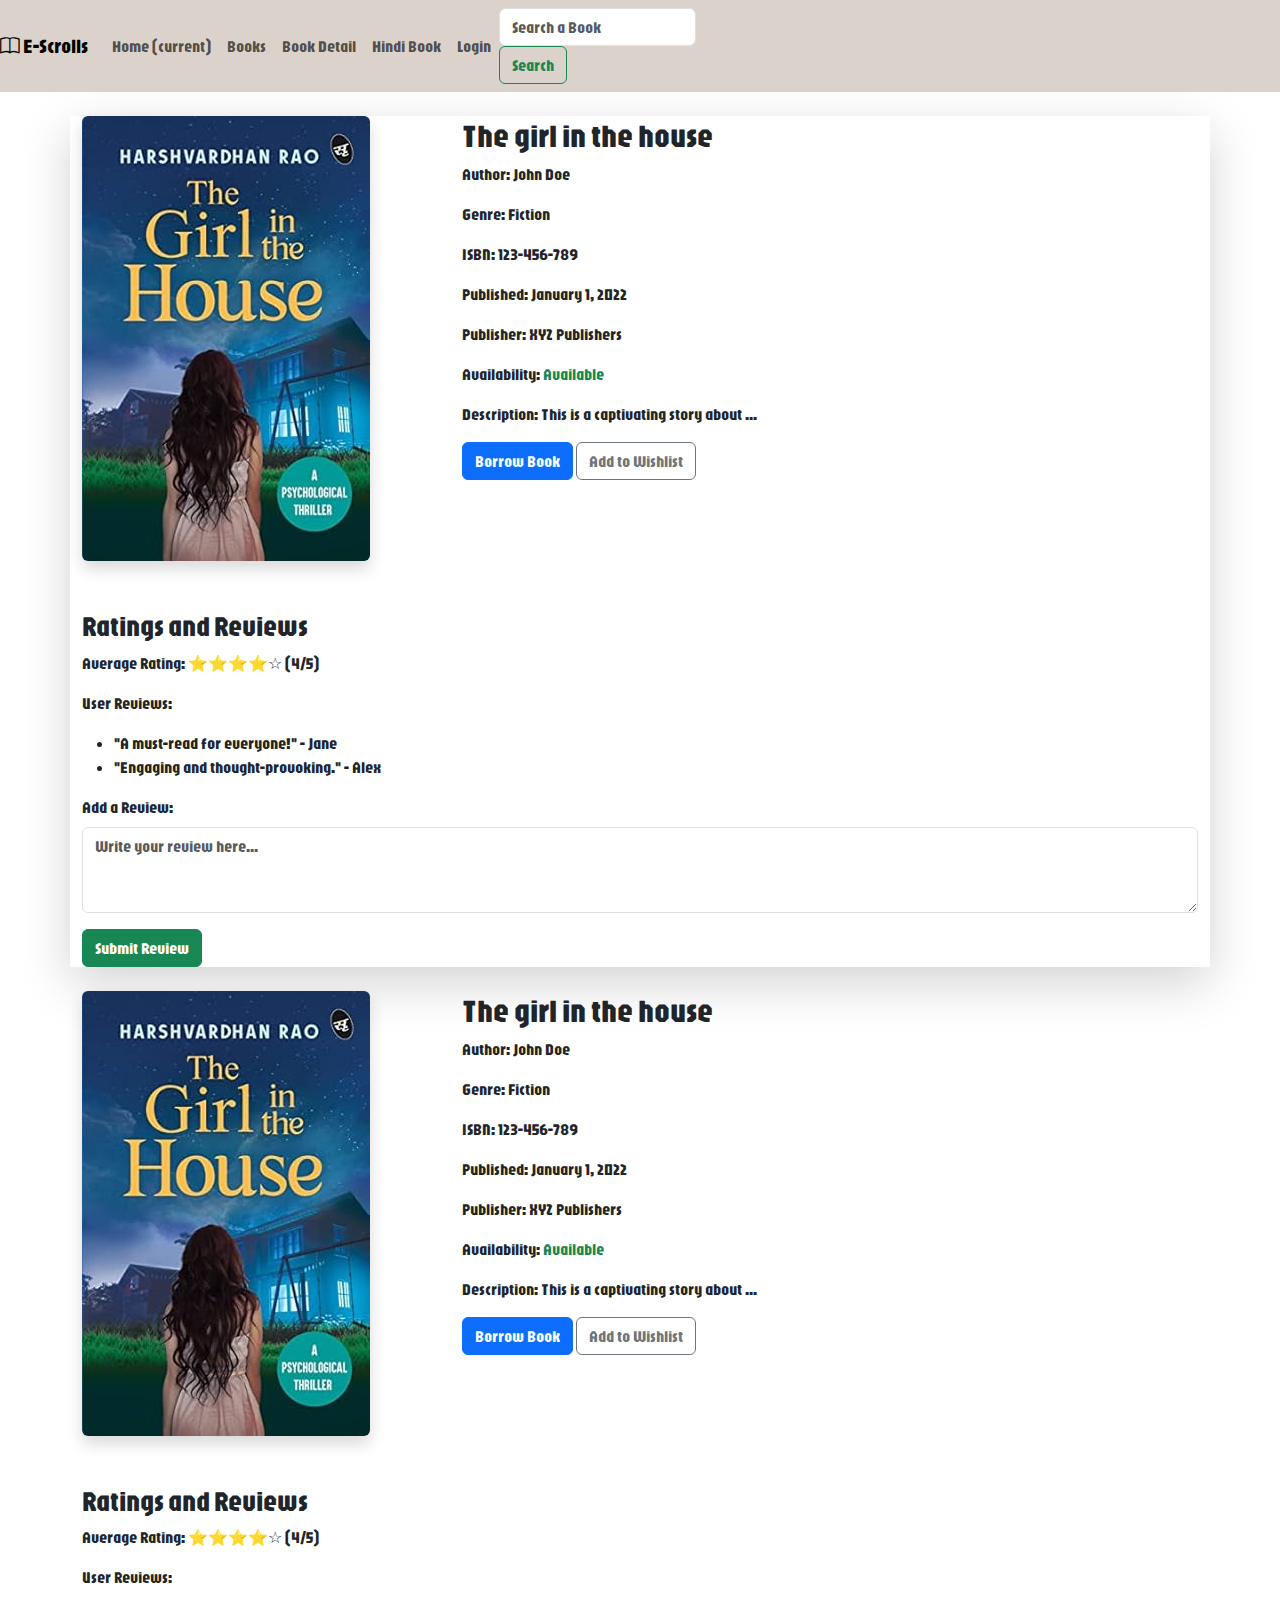
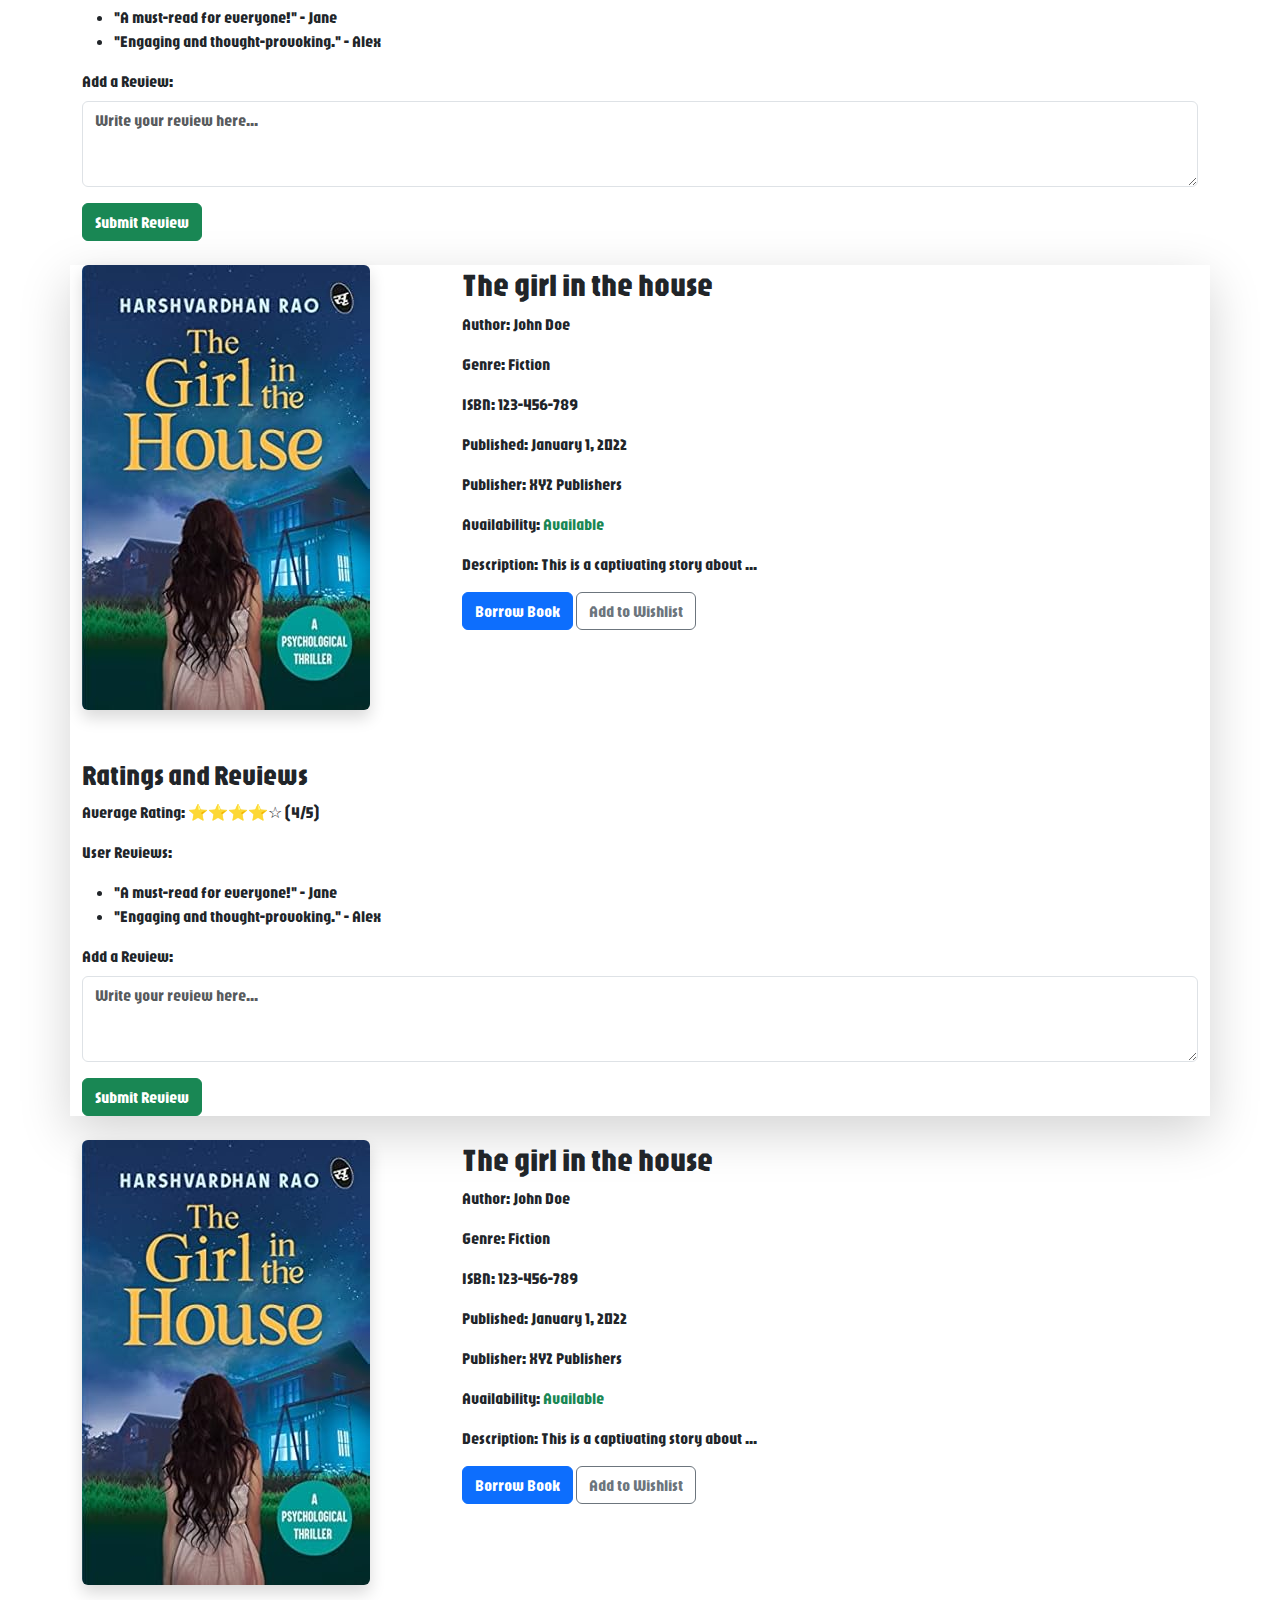
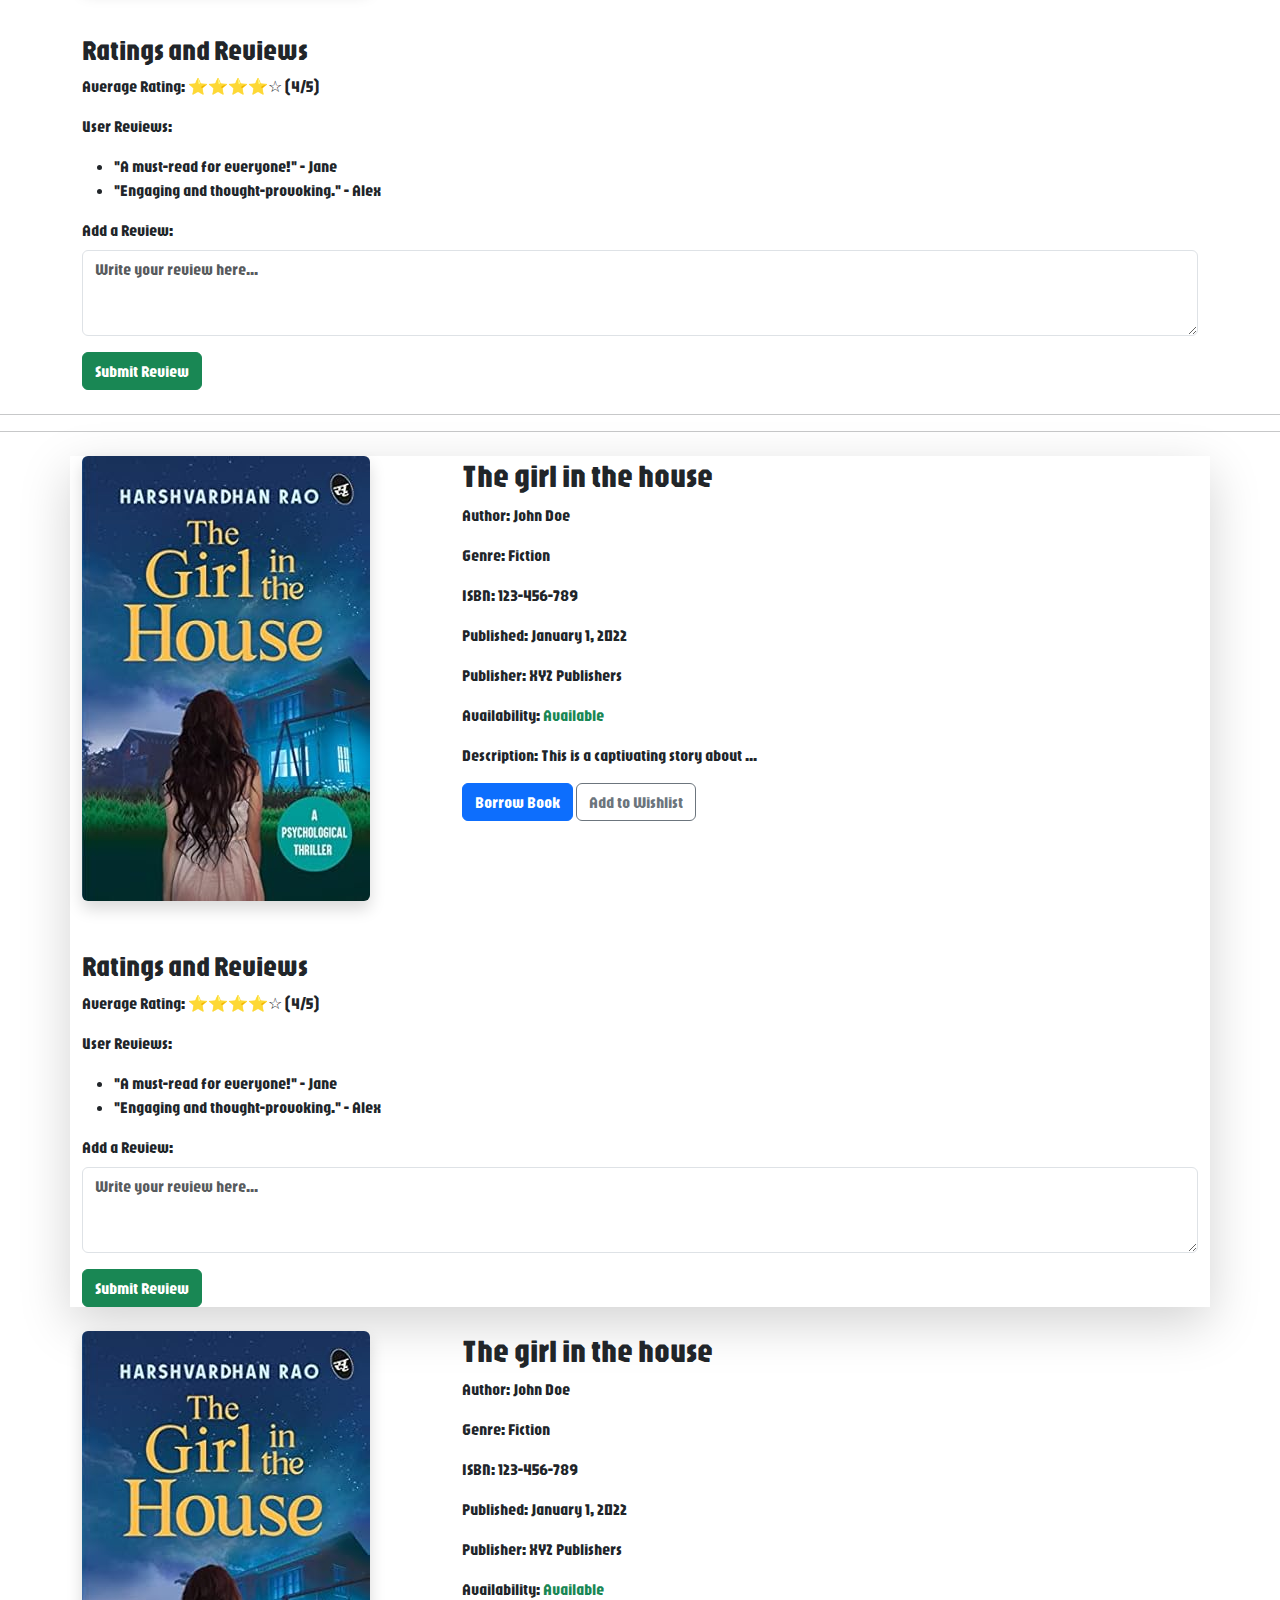
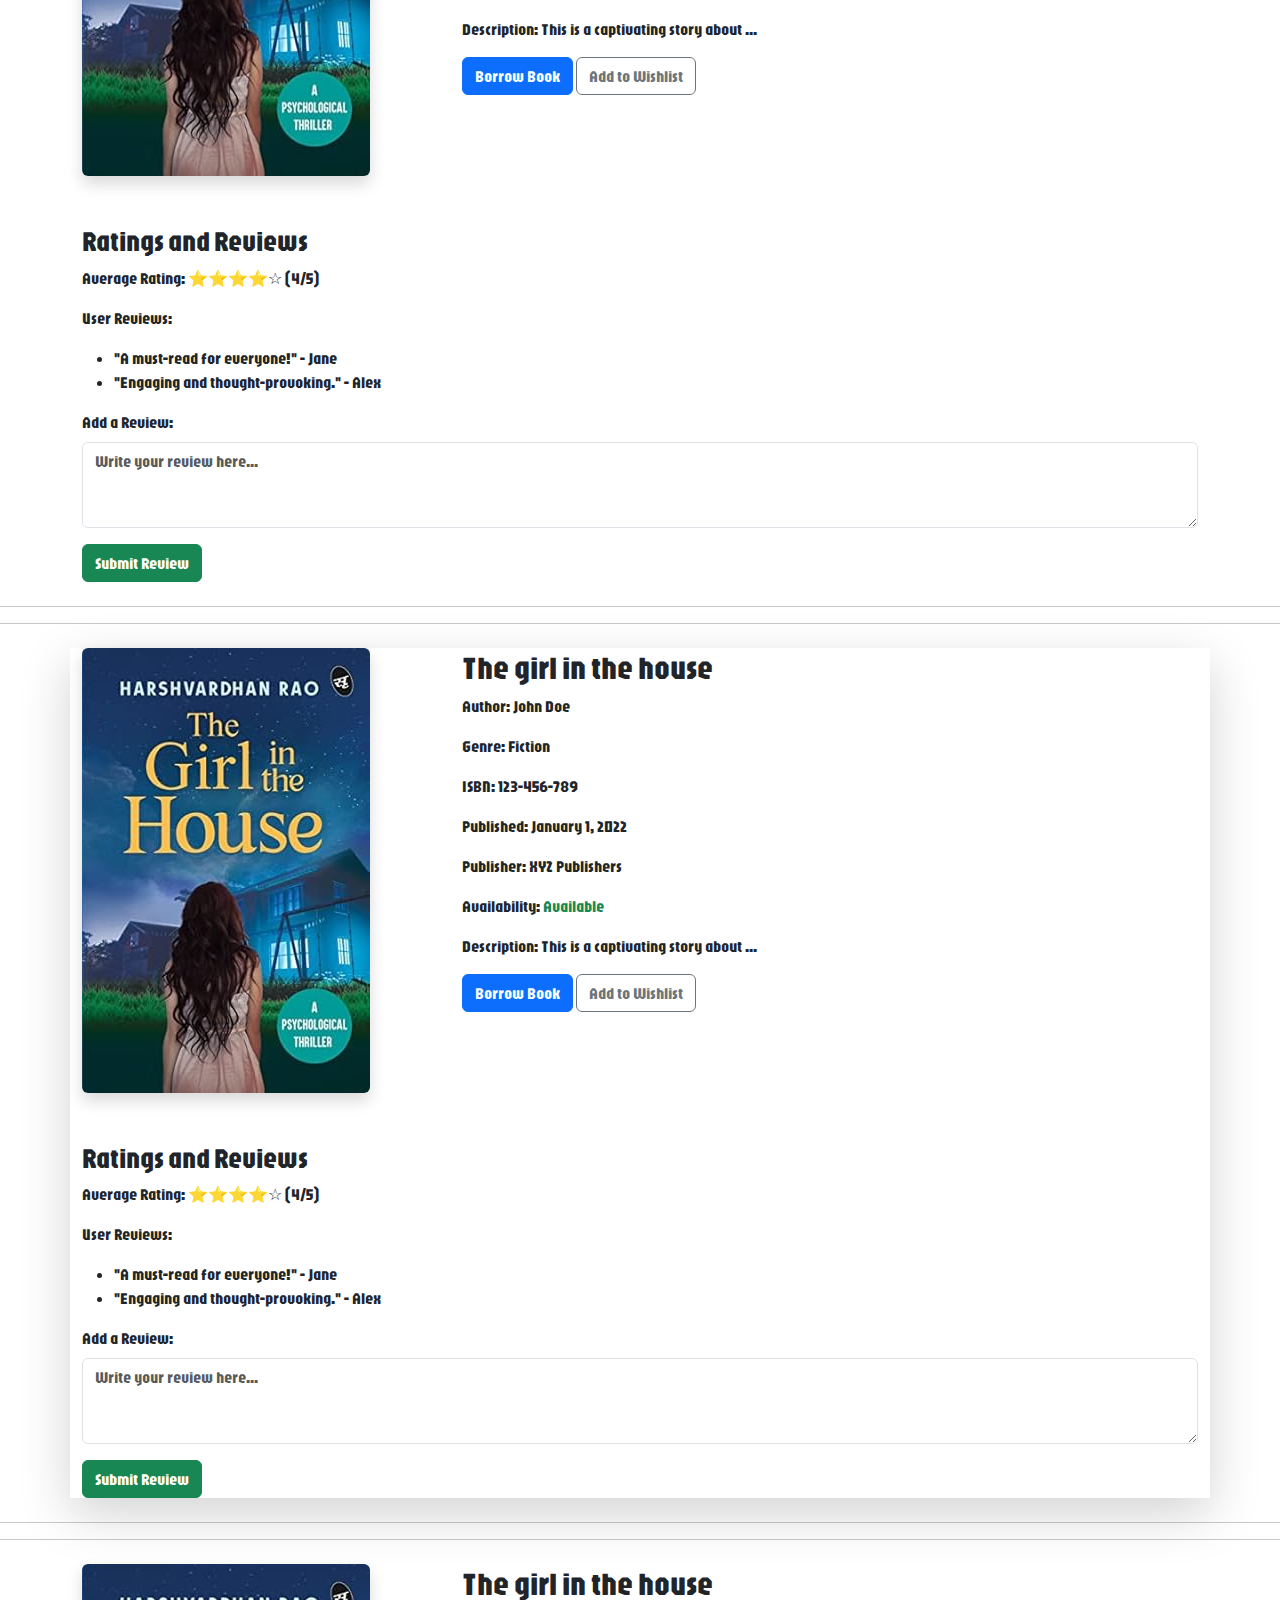
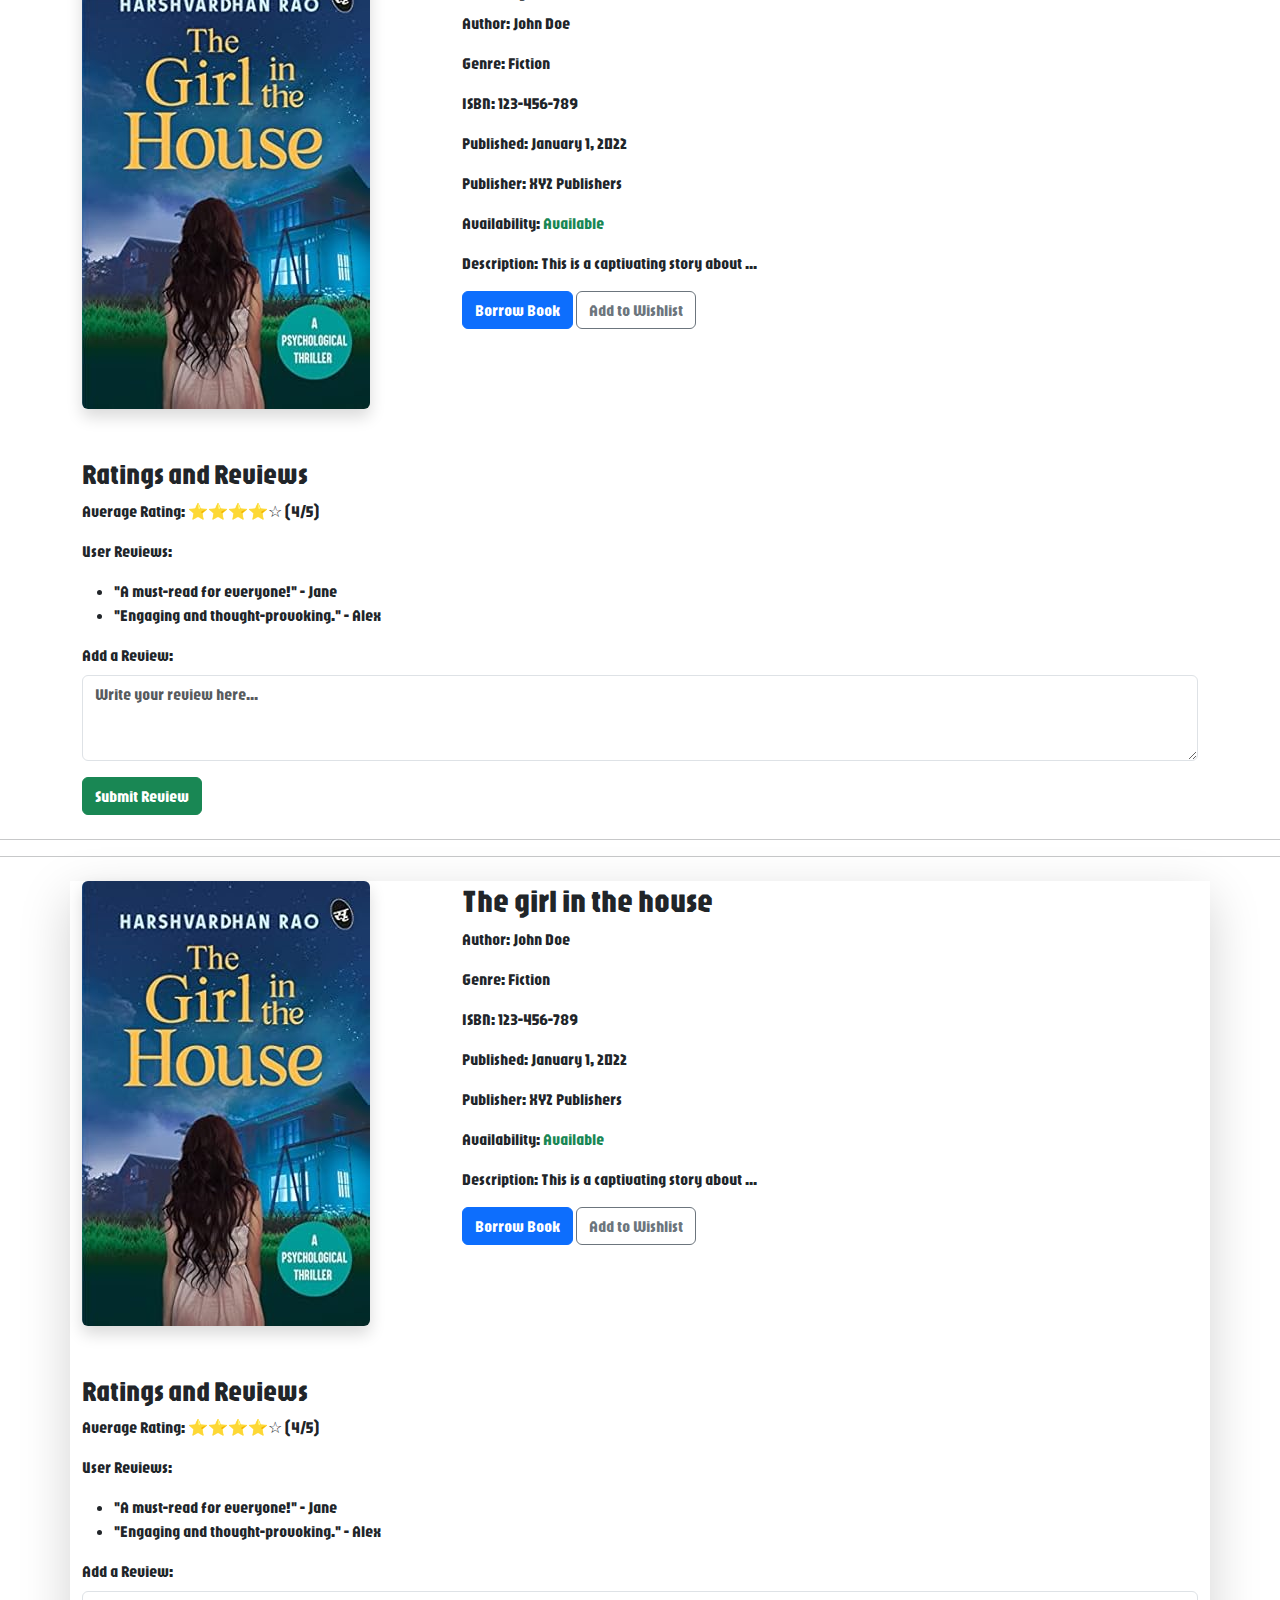
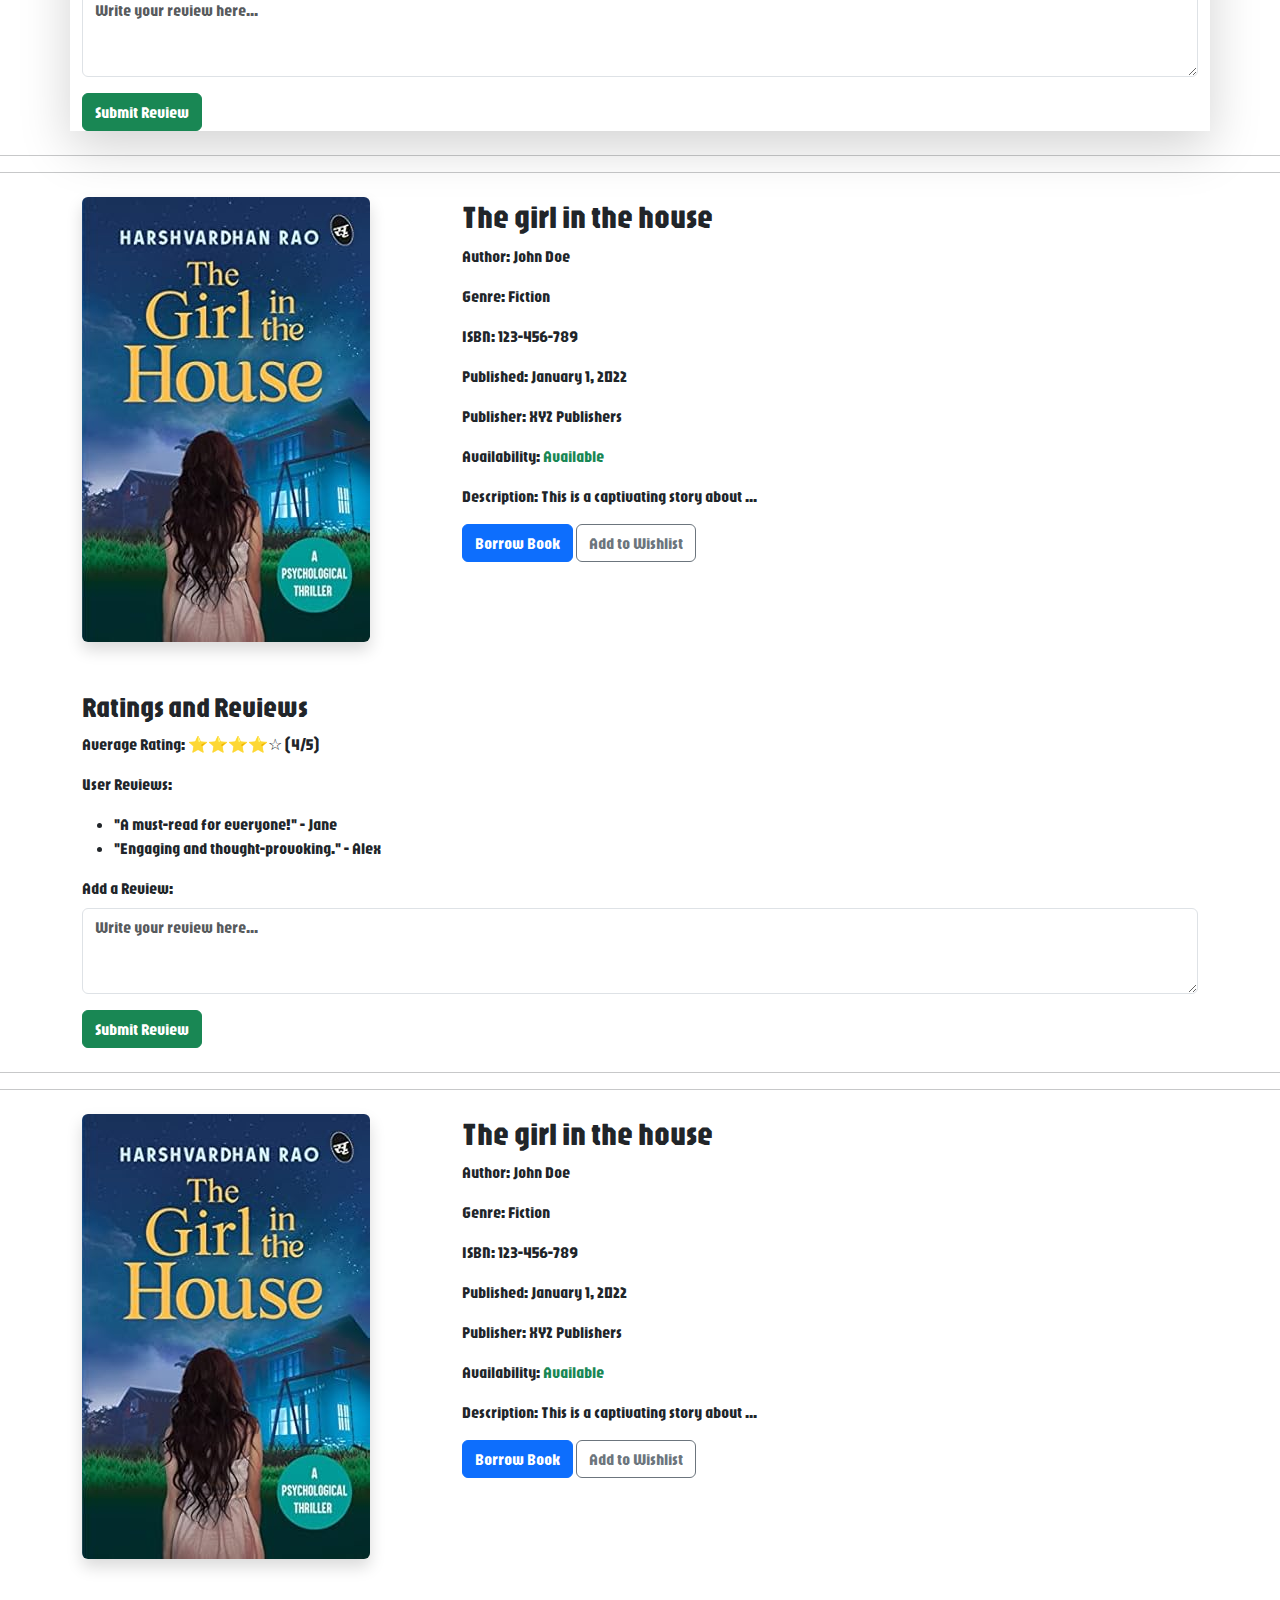
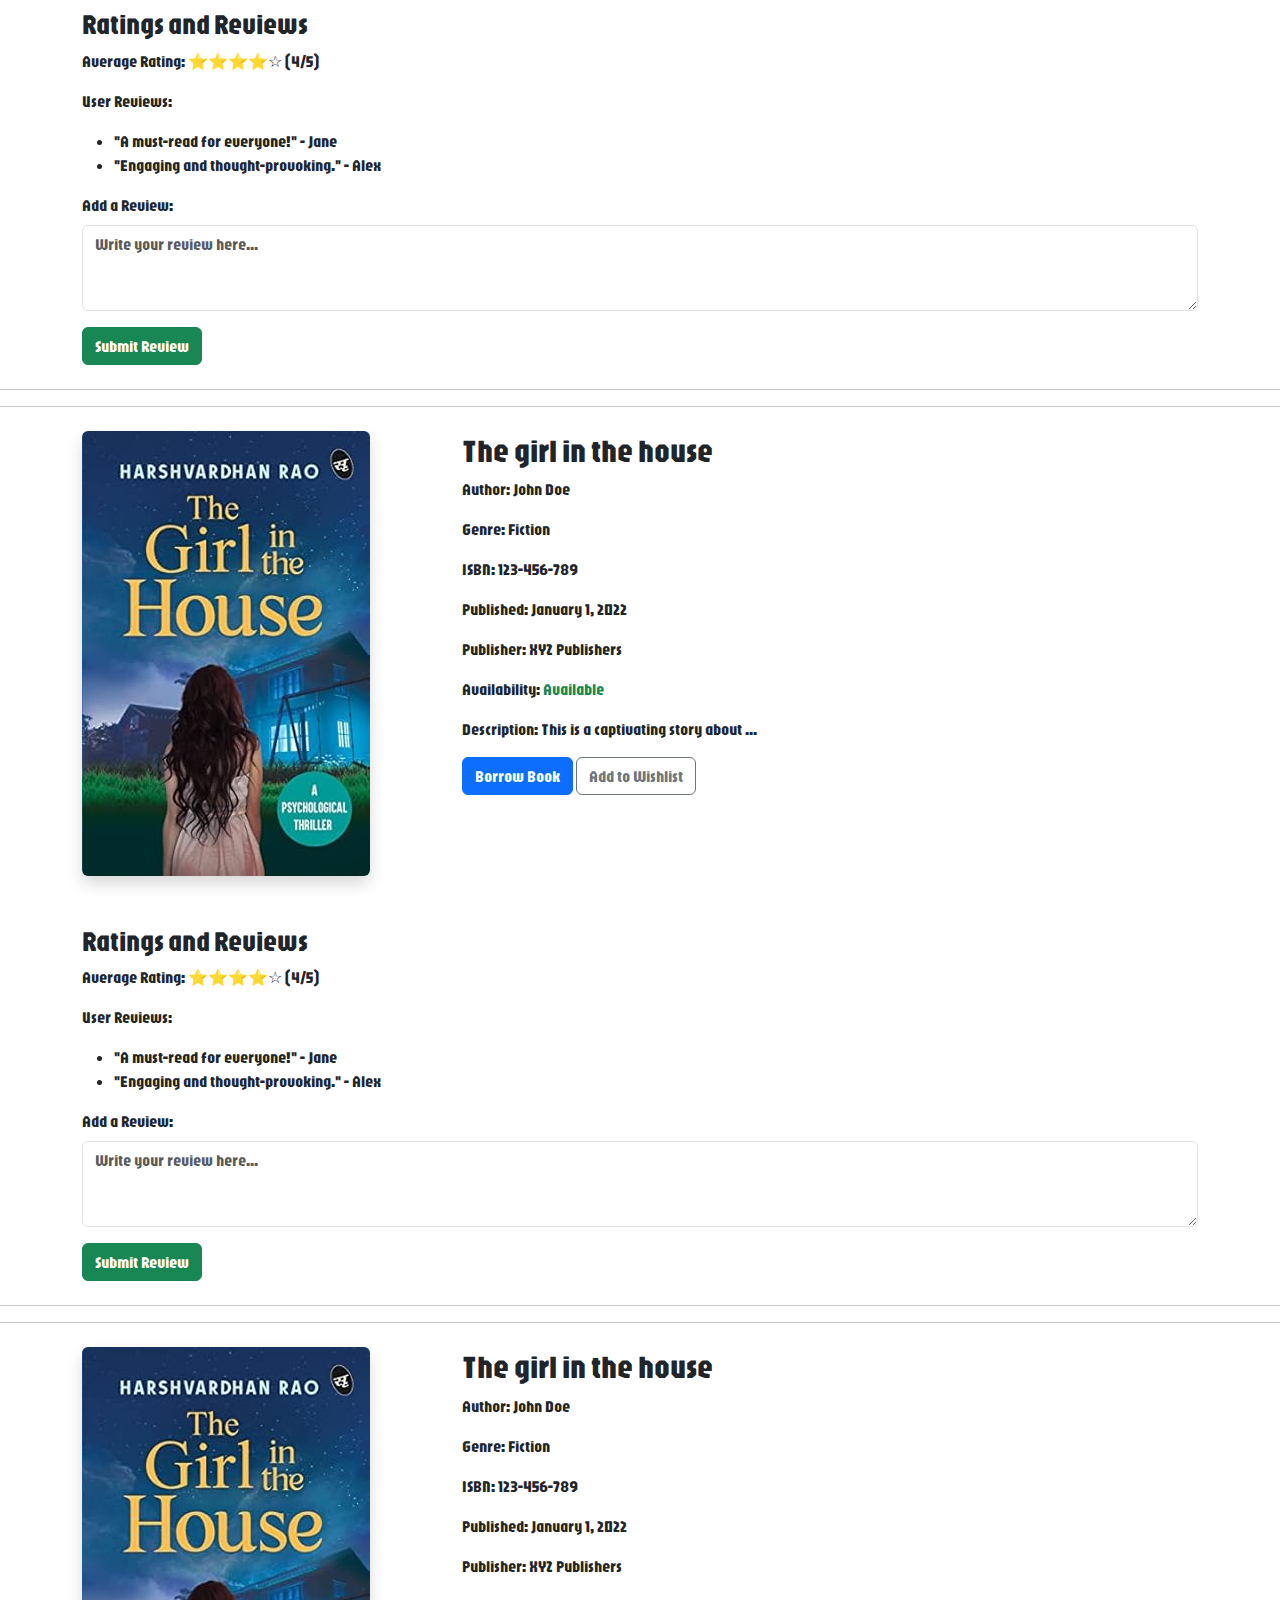
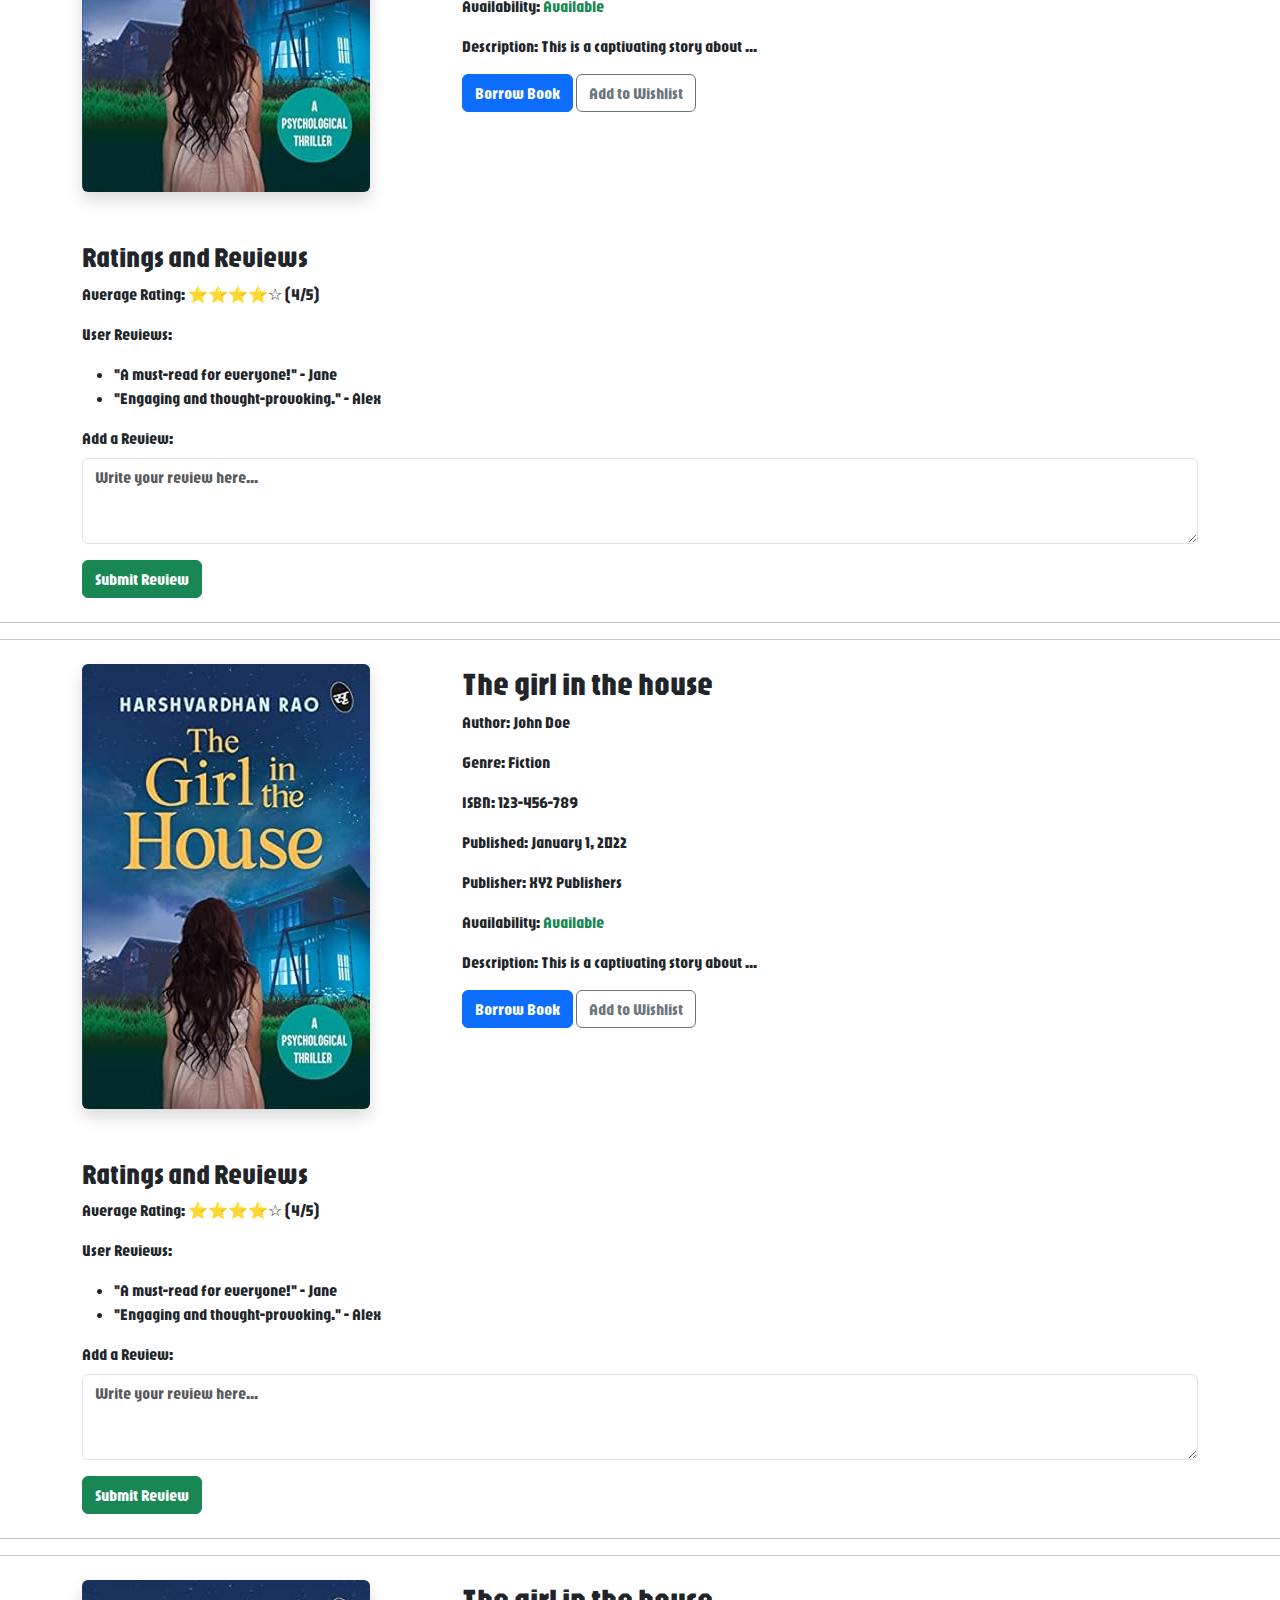
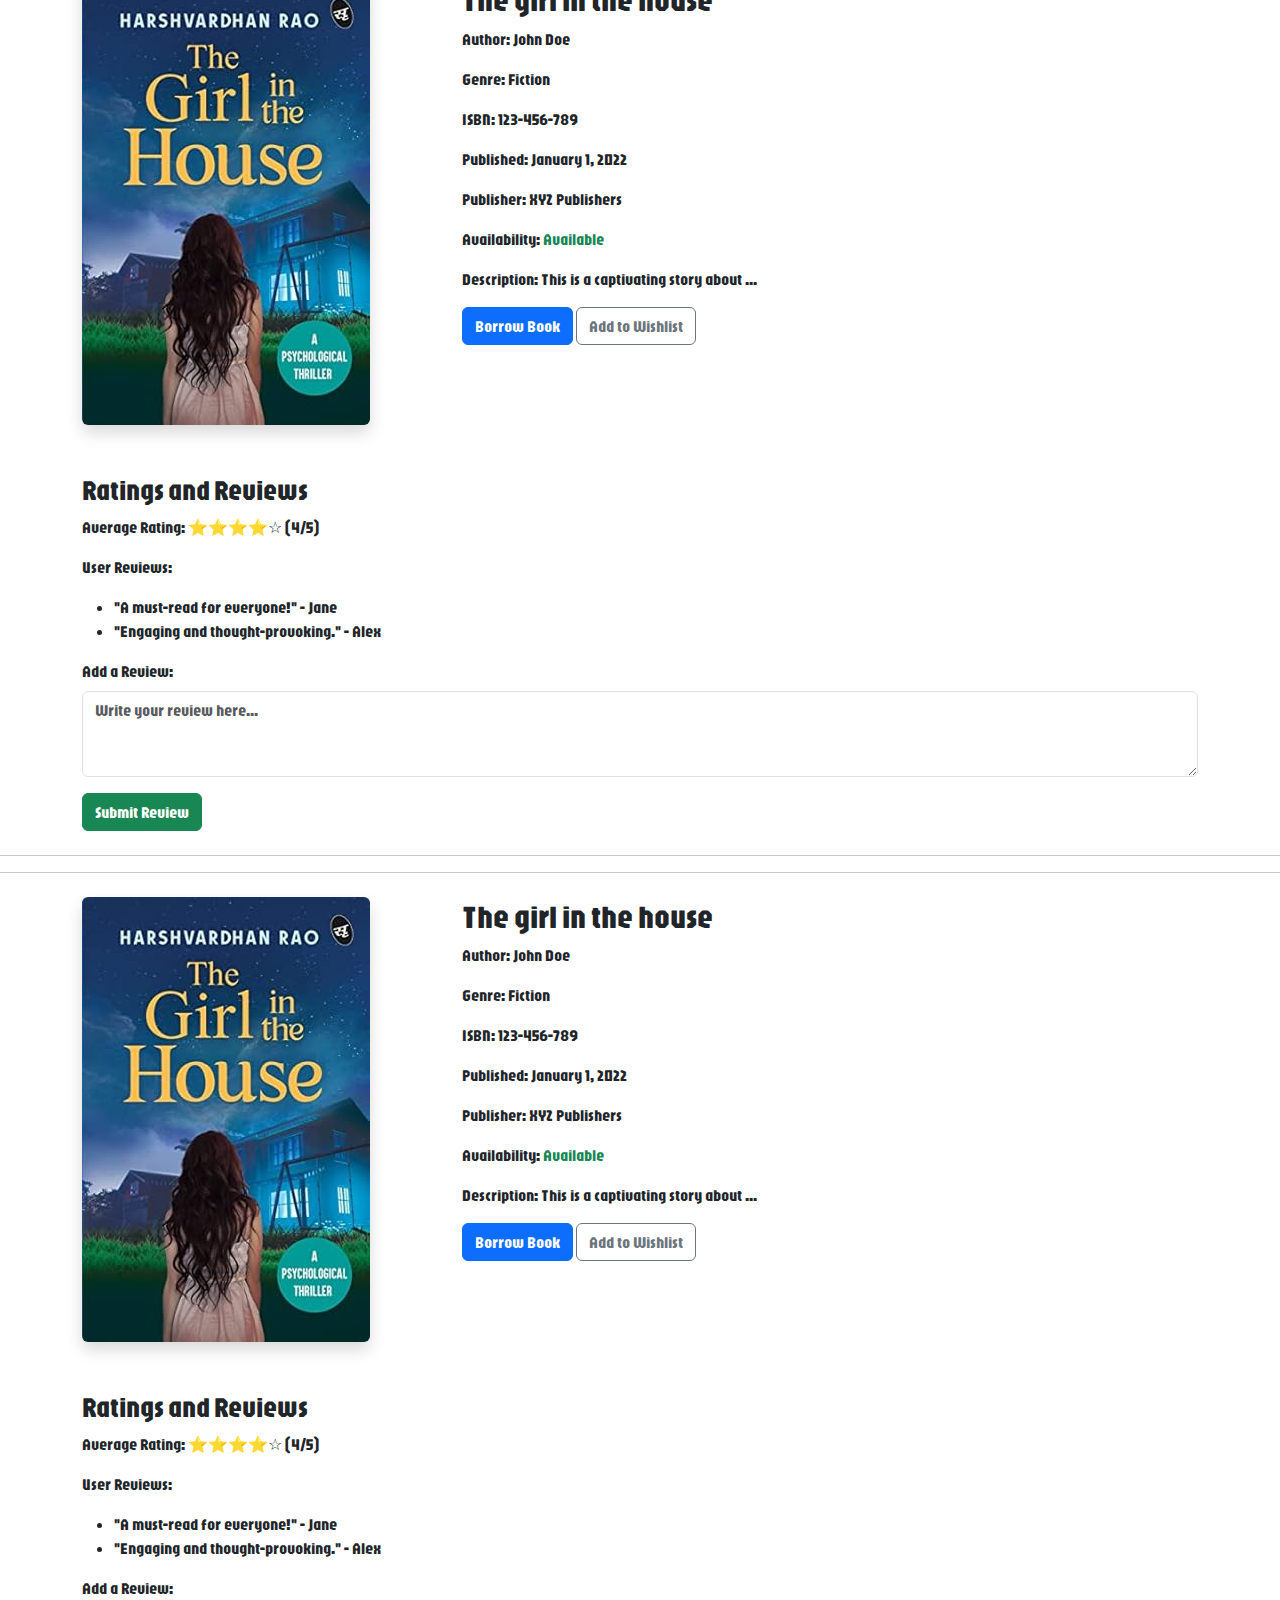
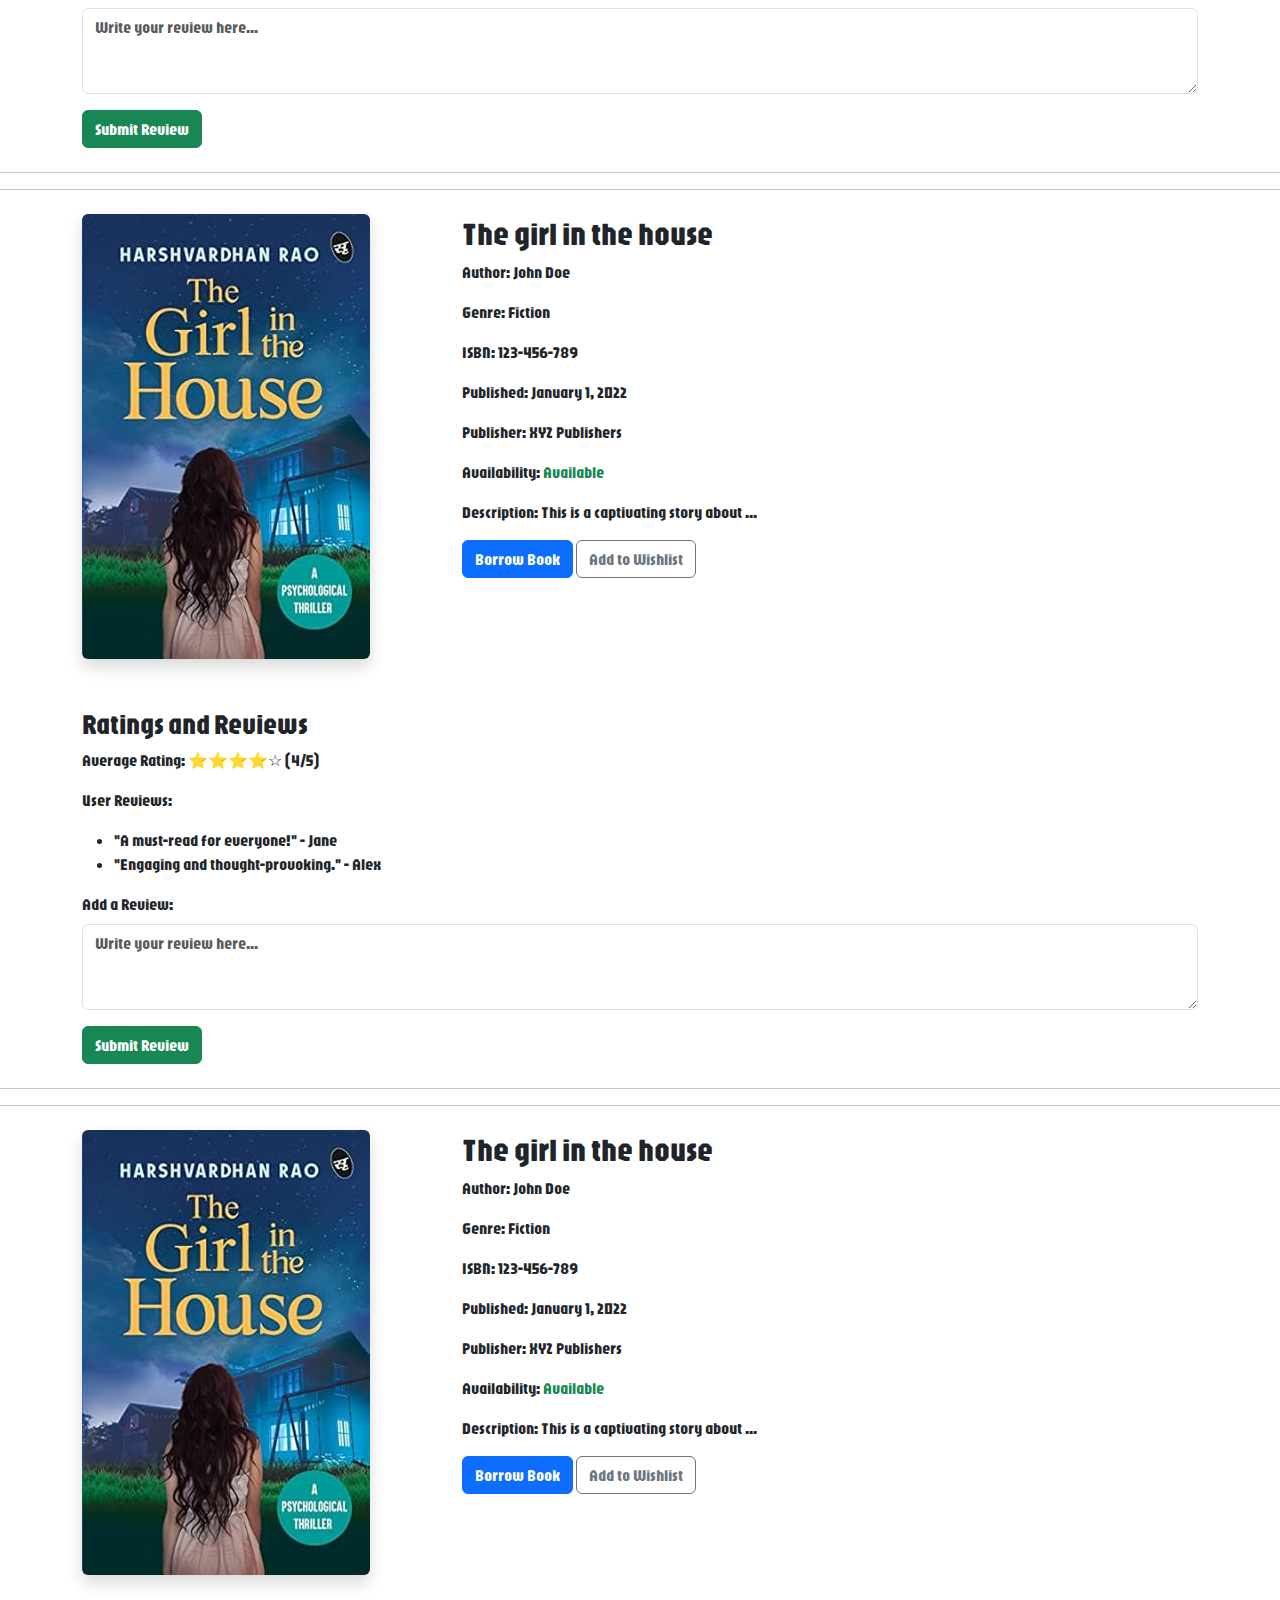
==== commit 7b104b54: "Add hindi book" ====
--- a/bookdetail.html
+++ b/bookdetail.html
@@ -48,7 +48,7 @@
           <a class="nav-link" href="bookdetail.html">Book Detail </a>
         </li>
         <li class="nav-item">
-          <a class="nav-link" href="onlinereader.html">Online Reader </a>
+          <a class="nav-link" href="hindibook.html">Hindi Book </a>
         </li>
 
         <li class="nav-item">
